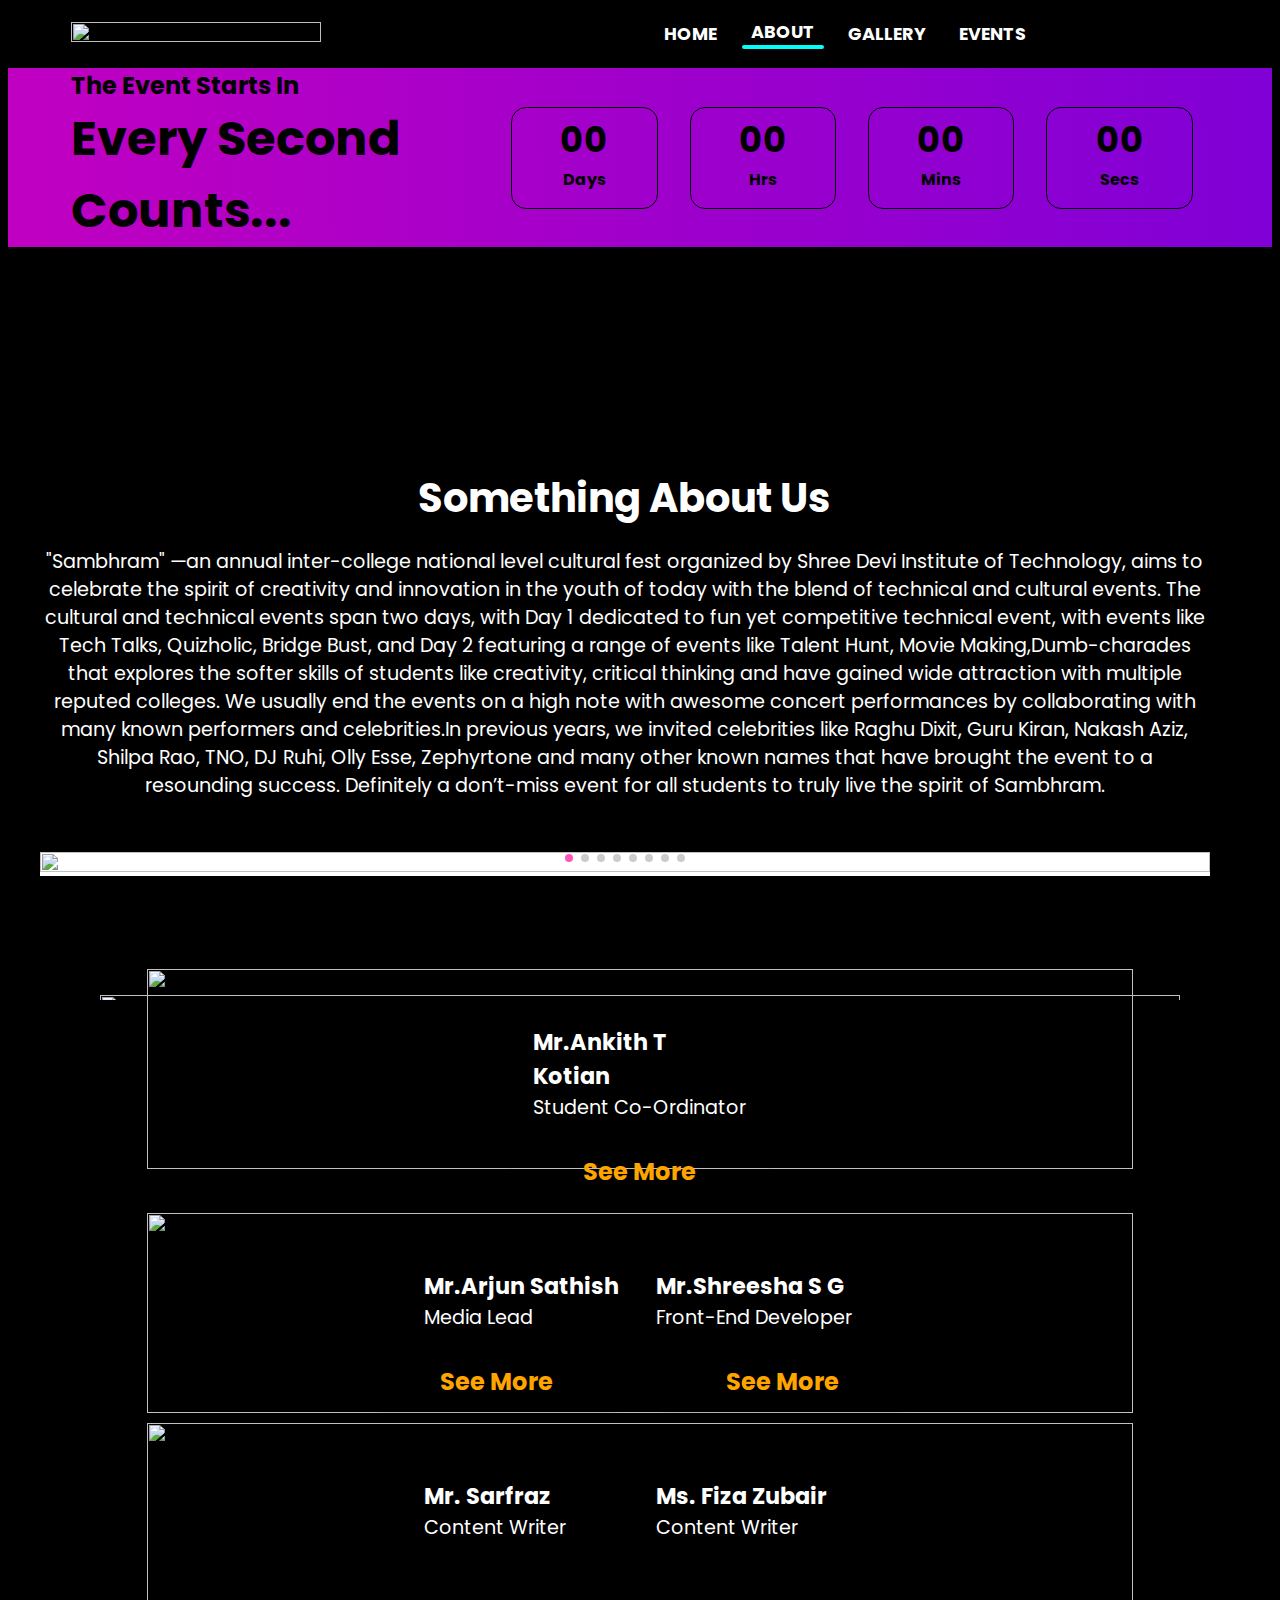
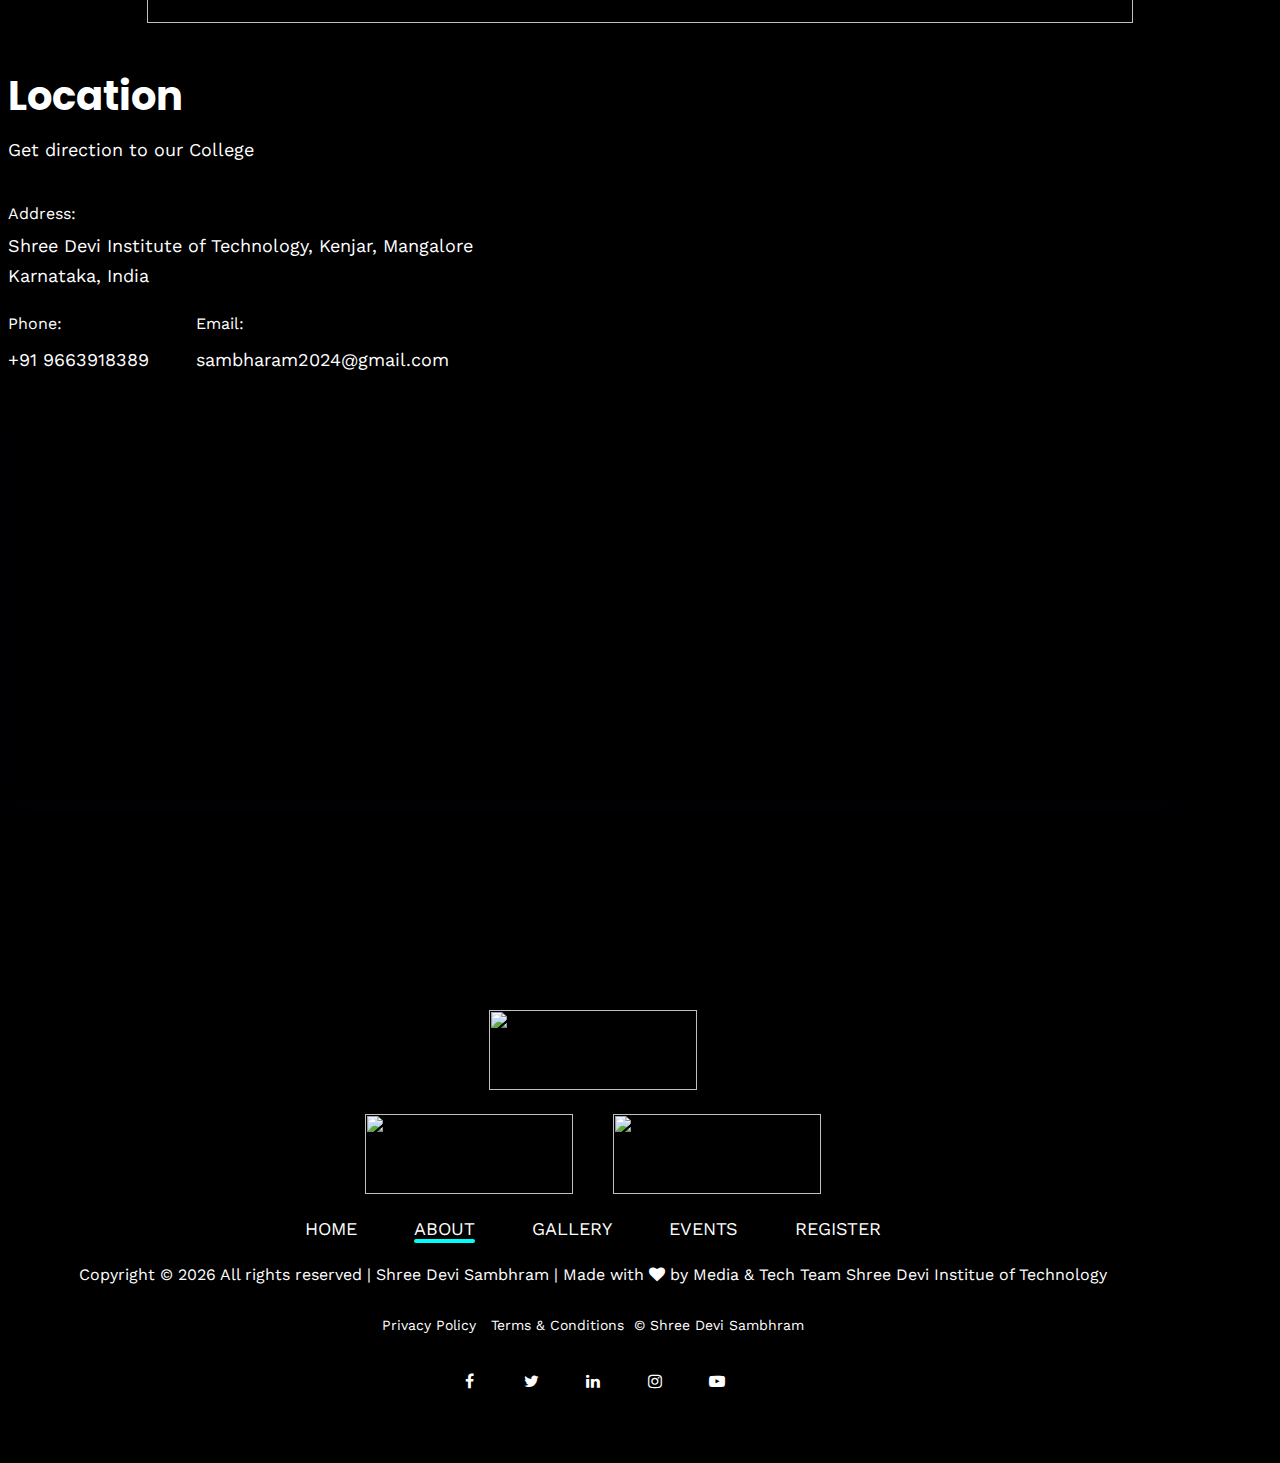
==== about-us.html @ 71082a89 "Add files via upload" ====
<!DOCTYPE html>
<html lang="zxx">

<head>
    <meta charset="UTF-8">
    <meta name="description" content="About Us">
    <meta name="keywords" content="About Us, Sambhram 2022">
    <meta name="viewport" content="width=device-width, initial-scale=1.0">
    <meta http-equiv="X-UA-Compatible" content="ie=edge">
    <title>ShreeDeviSambhram | About us</title>
    <link rel="icon" type="image/x-icon" href="https://ik.imagekit.io/sambhram24/img/new/favicon-32x32.png">

    <!-- Google Font -->


    <link href="https://fonts.googleapis.com/css?family=Work+Sans:400,500,600,700,800,900&display=swap" rel="stylesheet" />
    <link href="https://fonts.googleapis.com/css2?family=Poppins&display=swap" rel="stylesheet" />


    <!-- Css Styles -->
    <link href="https://cdn.jsdelivr.net/npm/bootstrap@5.1.3/dist/css/bootstrap.min.css" rel="stylesheet" integrity="sha384-1BmE4kWBq78iYhFldvKuhfTAU6auU8tT94WrHftjDbrCEXSU1oBoqyl2QvZ6jIW3" crossorigin="anonymous">
    <script src="https://ajax.googleapis.com/ajax/libs/jquery/3.6.0/jquery.min.js"></script>

    <link rel="stylesheet" href="css/font-awesome.min.css" type="text/css">
    <link rel="stylesheet" href="css/elegant-icons.css" type="text/css">
    <link rel="stylesheet" href="css/owl.carousel.min.css" type="text/css">
    <link rel="stylesheet" href="css/magnific-popup.css" type="text/css">
    <link rel="stylesheet" href="css/slicknav.min.css" type="text/css">
    <link rel="stylesheet" href="css/style.css" type="text/css">
    <link rel="stylesheet" href="https://unpkg.com/swiper@8/swiper-bundle.min.css" />
    <link rel="stylesheet" href="css/HCF.css">
    <link rel="stylesheet" href="css/AboutUs.css">
</head>


<style>
    #AboutLink:after {
        content: "";
        height: 4px;
        width: 100%;
        background: rgb(1, 255, 251);;
        border-radius: 5px;
        display: block;
    }
</style>

<body>
    <!-- <div id="preloder">
        <div class="loader"></div>
      </div> -->
    <!-- Header Section Begin **edited-->
    <header>
        <div class="logo">
            <a href="index.html"><img src="https://ik.imagekit.io/sambhram24/img/new/sambhram%20logo%20png%20(1).png" alt="" /></a>
        </div>
        <div class="links">
            <ul>
                <li id="HomeLink"><a href="./index.html">HOME</a></li>
                <li id="AboutLink"><a href="./about-us.html">ABOUT</a></li>
                <li id="GalleryLink"><a href="./gallery.html">GALLERY</a></li>
                <li id="EventLink"><a href="./event.html">EVENTS</a></li>
                <li id="RegisterLink">
                    <a href="http://register.shreedevisambhram.com">
                        <img src="https://ik.imagekit.io/sambhram24/img/new/RegisterBtn%20(1).png" alt="" /></a>
                </li>
            </ul>
        </div>
        <div class="MobileDropDown">
            <a href="http://register.shreedevisambhram.com">
                <img src="https://ik.imagekit.io/sambhram24/img/new/RegisterBtn%20(1).png" alt="" id="RegisterLinkMobile" />
            </a>
            <button>
          <img
            src="https://ik.imagekit.io/sambhram24/img/new/BurgerBtn.png"
            onclick="ToggleDD()"
            alt=""
            id="btnIcon"
          />
        </button>
            <ul id="MobileDD">
                <li id="HomeLink"><a href="./index.html">HOME</a></li>
                <!-- <li id="AboutLink"><a href="./about-us.html">ABOUT</a></li> -->
                <li id="GalleryLink"><a href="./gallery.html">GALLERY</a></li>
                <li id="EventLink"><a href="./event.html">EVENTS</a></li>
            </ul>
        </div>
    </header>
    <!-- Header End -->


    <!-- Counter Section Begin  **edited-->
    <section class="CounterContainer">
        <div class="SubContainer">
            <div class="typo">
                <div class="typo1">The Event Starts In</div>
                <div class="typo2">Every Second Counts...</div>
            </div>
            <div class="CounterTime">
                <div class="cd-timer" id="countdown">
                    <div class="cd-item">
                        <span>40</span>
                        <p>Days</p>
                    </div>
                    <div class="cd-item">
                        <span>18</span>
                        <p>Hours</p>
                    </div>
                    <div class="cd-item">
                        <span>46</span>
                        <p>Minutes</p>
                    </div>
                    <div class="cd-item">
                        <span>32</span>
                        <p>Seconds</p>
                    </div>
                </div>
            </div>
        </div>
    </section>
      <!-- Counter Section End -->
     <div class="offerBanner" id="offerBanner1">
        <img onclick="bannerHide()" src="https://ik.imagekit.io/sambhram24/img/Website-Pop-Up.png?" alt="" />
    </div>
    <div >
        <video class="anime1" autoplay muted loop >
          <source src="https://ik.imagekit.io/sambhram24/videoFiles/Sequence%2001_1%20(online-video-cutter.com).mp4" type="video/mp4">
          </video>
      </div>
    <main>
    <div class="pageTitle"><img src="https://ik.imagekit.io/sambhram24/img/new/aboutusTitle.png" alt="" /></div>
        <div class="line"><img src="https://ik.imagekit.io/sambhram24/img/new/line.png" alt="" /></div>
        <!-- About Section Begin -->
        <section class="about-section spad">
            <div class="container">
                <div class="row">
                    <div class="col-lg-12">
                        <div class="section-title">
                            <h2>Something About Us</h2>
                            <p>"Sambhram" —an annual inter-college national level cultural fest organized by Shree Devi Institute of Technology,  aims to celebrate the spirit of creativity and innovation in the youth of today with the blend of technical and cultural events.

                                The cultural and technical events span two days, with Day 1 dedicated to fun yet competitive technical event, with events like Tech Talks, Quizholic, Bridge Bust, and Day 2 featuring a range of events like Talent Hunt, Movie Making,Dumb-charades  that explores the softer skills of students like creativity, critical thinking and have gained wide attraction with multiple reputed colleges.
                                
                                We usually end the events on a high note with awesome concert performances by collaborating with many known performers and celebrities.In previous years, we invited celebrities like  Raghu Dixit, Guru Kiran, Nakash Aziz, Shilpa Rao, TNO, DJ Ruhi, Olly Esse, Zephyrtone and many other known names that have brought the event to a resounding success. Definitely a don’t-miss event for all students to truly live the spirit of Sambhram.</p>
                        </div>
                    </div>
                </div>

                <div class="aboutusGalleryContainer">
                    <div id="aboutGallery" class="swiper mySwiper">
                        <div class="swiper-wrapper">
                            <div class="swiper-slide">
                                <img src="https://ik.imagekit.io/sambhram23/img/galleryImages/ld2.jpeg" alt="" />
                            </div>
                            <div class="swiper-slide">
                                <img src="https://ik.imagekit.io/sambhram24/img/new/WhatsApp%20Image%202023-11-24%20at%2010.13.35%20AM.jpeg" alt="" />
                            </div>
                            <div class="swiper-slide">
                                <img src="https://ik.imagekit.io/sambhram23/img/galleryImages/ld3.jpeg" alt="" />
                            </div>
                            <div class="swiper-slide">
                                <img src="https://ik.imagekit.io/sambhram23/img/galleryImages/ld4.jpg" alt="" />
                            </div>
                            <div class="swiper-slide">
                                <img style="width:auto;height:auto;" src="https://ik.imagekit.io/sambhram24/about%20us/A1.JPG" alt="" />
                            </div>
                            <div class="swiper-slide">
                                <img src="https://ik.imagekit.io/sambhram24/about%20us/SAN_6796.jpg" alt="" />
                            </div>
                            <div class="swiper-slide">
                                <img src="https://ik.imagekit.io/sambhram24/about%20us/SAN_7025.JPG" alt="" />
                            </div>
                            <div class="swiper-slide">
                                <img src="https://ik.imagekit.io/sambhram24/about%20us/ph1.jpg" alt="" />
                            </div>
                        </div>
                        <div class="swiper-pagination"></div>
                    </div>
                </div>

            </div>

            <!-- Swiper JS -->
            <script src="https://unpkg.com/swiper/swiper-bundle.min.js"></script>

            <!-- Initialize Swiper -->
            <script>
                var swiper = new Swiper(".mySwiper", {
                    pagination: {
                        el: ".swiper-pagination",
                    },
                    autoplay: {
                        delay: 2500,
                    },
                    loop: true,
                });
            </script>
            </div>
        </section>
        <!-- About Section End -->

        <!-- Team Member Section Begin -->

        <!-- </section> -->

<!-- 
        <section class="container mot pb-4 p">

            <div class="pageTitle"><img src="img/meetouteamTitle.svg" alt="" /></div>
            <div class="line"><img src="img/line.svg" alt="" /></div>
            <div class="meet-grid-container">
                <div class="meet-grid-item">
                    <img src="img/team-member/member-1.jpg" alt="">
                    <h4><strong>Name</strong></h4>
                    <p>Designation</p>
                </div>

                <div class="meet-grid-item">
                    <img src="img/team-member/member-1.jpg" alt="">
                    <h4><strong>Name</strong></h4>
                    <p>Designation</p>

                </div>

                <div class="meet-grid-item">
                    <img src="img/team-member/member-1.jpg" alt="">
                    <h4><strong>Name</strong></h4>
                    <p>Designation</p>

                </div>
                <div class="meet-grid-item">
                    <img src="img/team-member/member-1.jpg" alt="">
                    <h4><strong>Name</strong></h4>
                    <p>Designation</p>
                </div>

                <div class="meet-grid-item">
                    <img src="img/team-member/member-1.jpg" alt="">
                    <h4><strong>Name</strong></h4>
                    <p>Designation</p>

                </div>

                <div class="meet-grid-item">
                    <img src="img/team-member/member-1.jpg" alt="">
                    <h4><strong>Name</strong></h4>
                    <p>Designation</p>

                </div>
            </div>

        </section>  -->
        <!-- Team Member Section End -->

         
        <div class="meetOurTeamContainer">
            <div class="pageTitle"><img src="https://ik.imagekit.io/sambhram24/img/new/meetouteamTitle.png" alt="" /></div>
            <div class="line"><img src="https://ik.imagekit.io/sambhram24/img/new/line.png" alt="" /></div>
            <div class="contentWriterContainer">
                <div class="sectionTitle"><img src="https://ik.imagekit.io/sambhram24/img/coreteamBackTitle.svg" alt=""></div>
                <div id="horiSepa">
                    <div class="memberItem">
                        <img  src="https://ik.imagekit.io/sambhram24/team-member/ANKITH.png" alt="">
                        <div class="name">Mr.Ankith T Kotian</div>
                        <div class="role">Student Co-Ordinator</div>
                    </div>
                    <!-- <div class="memberItem">
                        <img src="https://ik.imagekit.io/sambhram23/img/team-member/Sandeepraj__2_.PNG" alt="">
                        <div class="name">Mr. Sandeepraj Nayak</div>
                        <div class="role">Student Co-Ordinator</div>
                    </div> -->
                </div>
                <div class="subpage-exp-content member-itemContainer" style="display: none;">
                     <!-- The Content Starts  -->
                     <div class="memberItem">
                        <img src="https://ik.imagekit.io/sambhram24/team-member/MBA1.png"alt="">
                        <div class="name">Mr.Rixon Galbao</div>
                        <div class="role">Student Co-Ordinator <br>[M.B.A]</div>
                    </div>
                    <div class="memberItem">
                        <img src="https://ik.imagekit.io/sambhram24/team-member/MCA.png"alt="">
                        <div class="name">Mr.Nikshith Shetty</div>
                        <div class="role">Student Co-Ordinator<br>[M.C.A]</div>
                    </div>
                    <div class="memberItem">
                        <img src="https://ik.imagekit.io/sambhram24/team-member/Harsha.png" alt="">
                        <div class="name">Mr.Harsha R B</div>
                        <div class="role">Student Co-Ordinator</div>
                    </div>
                    <div class="memberItem">
                        <img src="https://ik.imagekit.io/sambhram24/team-member/karthik%20s.png"alt="">
                        <div class="name">Mr.Karthik Shetty</div>
                        <div class="role">Student Co-Ordinator</div>
                    </div>

                    <div class="memberItem">
                        <img src="https://ik.imagekit.io/sambhram24/team-member/Jeevan.png"alt="">
                        <div class="name">Mr.Jeevan Prakash S.P</div>
                        <div class="role">Student Co-Ordinator</div>
                    </div>
                    <div class="memberItem">
                        <img src="https://ik.imagekit.io/sambhram24/team-member/Mallikarjun.png" alt="">
                        <div class="name">Mr.Mallikarjun</div>
                        <div class="role">Student Co-Ordinator</div>
                    </div>
                    <div class="memberItem">
                        <img src="https://ik.imagekit.io/sambhram24/team-member/Pratham.png" alt="">
                        <div class="name">Mr.Pratham H Anchan</div>
                        <div class="role">Student Co-Ordinator</div>
                    </div>
                    
                    <div class="memberItem">
                        <img src="https://ik.imagekit.io/sambhram24/team-member/danish.png" alt="">
                        <div class="name">Mr.Mohammed Danish</div>
                        <div class="role">Student Co-Ordinator</div>
                    </div>
                    <div class="memberItem">
                        <img src="https://ik.imagekit.io/sambhram24/team-member/Shazil.png" alt="">
                        <div class="name">Mr.Mohammed Shazil</div>
                        <div class="role">Student Co-Ordinator</div>
                    </div>
                    <div class="memberItem">
                        <img src="https://ik.imagekit.io/sambhram24/team-member/MBA2.png"alt="">
                        <div class="name">Ms.Deepthi</div>
                        <div class="role">Student Co-Ordinator</div>
                    </div>
                    <!-- <div class="memberItem">
                        <img src="https://ik.imagekit.io/sambhram23/img/team-member/Sudharshan.PNG" alt="">
                        <div class="name">Mr. Sudarshan J Shetty</div>
                        <div class="role">Student Co-Ordinator</div>
                    </div> -->
                    <!-- <div class="memberItem">
                        <img src="https://ik.imagekit.io/sambhram23/img/team-member/Vijay.PNG" alt="">
                        <div class="name">Mr. Vijaya Kumar Hullikeri</div>
                        <div class="role">Student Co-Ordinator</div>
                    </div> -->
                    <!-- The Content ends -->
                </div>
                <div class="seeMoreBtn">
                    <button class="btn-darkred-block subpage-readmore-btn">See More</button>
                </div>
                <script>
                    jQuery('.subpage-readmore-btn').click(function(e) {
                        e.preventDefault();
                        console.log('click');
                        jQuery('.subpage-exp-content').slideToggle('slow');
                        jQuery(this).text(jQuery(this).text() == 'See Less' ? 'See More' : 'See Less');
                    });
                </script>
            </div> 


            <!-- media & tech team -->

            <div class="contentWriterContainer">
                <div class="sectionTitle"><img src="https://ik.imagekit.io/sambhram24/img/mediaTechBackTitle.svg" alt=""></div>
                <div id="horiSepa">
                
                    <div id="mediadiv" class="memberItem">
                        <img src="https://ik.imagekit.io/sambhram24/team-member/Arjun.png" alt="">
                        <div class="name">Mr.Arjun Sathish</div>
                        <div class="role">Media Lead</div>
                    </div>
                    <div id="techdiv" class="memberItem">
                        <img src="https://ik.imagekit.io/sambhram24/team-member/Shreesha.png" alt="">
                        <div class="name">Mr.Shreesha S G</div>
                        <div class="role">Front-End Developer</div>
                    </div>
                </div>
                <div class="subpage-exp-content5 member-itemContainer" style="display: none;">

                    <div class="memberItem">
                        <img src="https://ik.imagekit.io/sambhram24/team-member/Rohit.png" alt="">
                        <div class="name">Mr.Rohit M V</div>
                        <div class="role">Poster Design</div>
                    </div>
                    <!-- <div class="memberItem">
                        <img src="https://ik.imagekit.io/sambhram23/img/teamImage/Hafeez_Ansari.PNG" alt="">
                        <div class="name">Mr. Hafeez Ansari</div>
                        <div class="role">Photo & Videography</div>
                    </div>
                    <div class="memberItem">
                        <img src="https://ik.imagekit.io/sambhram23/img/teamImage/Zameel_ismail.PNG" alt="">
                        <div class="name">Mr. Zameel Ismail</div>
                        <div class="role">Photo & Videography</div>
                    </div>
                    <div class="memberItem">
                        <img src="https://ik.imagekit.io/sambhram23/img/teamImage/Chiranth.PNG" alt="">
                        <div class="name">Mr. Chiranth</div>
                        <div class="role">Photo & Videography</div>
                    </div> -->
                    <div class="memberItem">
                        <img src="https://ik.imagekit.io/sambhram24/team-member/Krithik.png" alt="">
                        <div class="name">Mr.Krithik Byju</div>
                        <div class="role">Photo & Videography</div>
                    </div>
                    <!-- <div class="memberItem">
                        <img src="https://ik.imagekit.io/sambhram23/img/teamImage/ArjunSatish.PNG" alt="">
                        <div class="name">Mr. Arjun Sathish</div>
                        <div class="role">Poster Design</div>
                    </div>
                    -->
                
                    
                    
                </div>

                <div class="subpage-exp-content2 member-itemContainer" style="display: none;">
                    <!-- The Content Starts  -->
                     <div class="memberItem">
                        <img src="https://ik.imagekit.io/sambhram24/team-member/Ilyas.png" alt="">
                        <div class="name">Mr.Mohammed Ilyas</div>
                        <div class="role">Front-End Developer</div>
                    </div>
                    <div class="memberItem">
                        <img src="https://ik.imagekit.io/sambhram24/team-member/SreeV.png" alt="">
                        <div class="name">Mr.Sreevinayak</div>
                        <div class="role">Front-End Developer</div>
                    </div>

                    <!-- <div class="memberItem">
                        <img src="https://ik.imagekit.io/sambhram23/img/teamImage/afrid.png" alt="">
                        <div class="name">Mr. Ahmed Afrid</div>
                        <div class="role">Front-End Developer</div>
                    </div>
                    <div class="memberItem">
                        <img src="https://ik.imagekit.io/sambhram23/img/teamImage/abhi.png" alt="">
                        <div class="name">Mr. Abhishek c Sreejith</div>
                        <div class="role">Front-End Developer</div>
                    </div> -->
                
                   
                </div>
                
                <style>
                    .d-none{
                        display: none;
                    }
                </style>
                <div class="seeMoreBtn">
                    <button id="see2" class="btn-darkred-block subpage-readmore-btn2 " onclick="func2()">See More</button>
                    <button id="see1" class="btn-darkred-block subpage-readmore-btn5  " onclick="func1()">See More</button>
            </div>
            
                <script>
                  function func1(){
                    var btn = document.getElementById('see1');
                    var text = btn.innerText;
                    console.log(text);
                    if(text=='See More'){
                        hidebtn();
                    }
                    if(text=='See Less'){
                        showbtn();
                    }

                    function hidebtn(){
                        document.getElementById('see2').classList.add('d-none')
                        document.getElementById('mediadiv').classList.add('d-none')
                    }
                    function showbtn(){
                        document.getElementById('see2').classList.remove('d-none')
                        document.getElementById('mediadiv').classList.remove('d-none')
                    }
                }

                function func2(){
                    var btn = document.getElementById('see2');
                    var text = btn.innerText;
                    console.log(text);
                    if(text=='See More'){
                        hidebtn();
                    }
                    if(text=='See Less'){
                        showbtn();
                    }

                    function hidebtn(){
                        document.getElementById('see1').classList.add('d-none')
                        document.getElementById('techdiv').classList.add('d-none')
                    }
                    function showbtn(){
                        document.getElementById('see1').classList.remove('d-none')
                        document.getElementById('techdiv').classList.remove('d-none')
                    }
                }
                   

                    jQuery('.subpage-readmore-btn5').click(function(e) {
                        e.preventDefault();
                        console.log('click');
                        jQuery('.subpage-exp-content2').slideToggle('slow');
                        jQuery(this).text(jQuery(this).text() == 'See Less' ? 'See More' : 'See Less');
                    });
                    jQuery('.subpage-readmore-btn2').click(function(e) {
                        e.preventDefault();
                        console.log('click');
                        jQuery('.subpage-exp-content5').slideToggle('slow');
                        jQuery(this).text(jQuery(this).text() == 'See Less' ? 'See More' : 'See Less');
                    });
                   
                </script>
            </div>
        

<!-- 
            <div class="mediaTechContainer">
                <div class="sectionTitle"><img src="img/mediaTechBackTitle.svg" alt=""></div>
                <div class="memberItem">
                    <img src="img/teamImage/vishal.png" alt="">
                    <div class="name">Mr. Vishal</div>
                    <div class="role">Student Co-Ordinator/Photography</div>
                </div>
                <div class="subpage-exp-content2 member-itemContainer" style="display: none;">
                    The Content Starts -->
                    <!-- <div class="memberItem">
                        <img src="img/teamImage/afzal.png" alt="">
                        <div class="name">Mr. Mohammed Abzal</div>
                        <div class="role">Front-End Developer</div>
                    </div>
                    <div class="memberItem">
                        <img src="img/teamImage/fasal.png" alt="">
                        <div class="name">Mr. Fasal Rahman</div>
                        <div class="role">Back-End Developer</div>
                    </div>

                    <div class="memberItem">
                        <img src="img/teamImage/afrid.png" alt="">
                        <div class="name">Mr. Ahmed Afrid</div>
                        <div class="role">Front-End Developer</div>
                    </div>
                    <div class="memberItem">
                        <img src="img/teamImage/niroop.png" alt="">
                        <div class="name">Mr. Niroop</div>
                        <div class="role">Graphical/Poster Editor</div>
                    </div>
                    <div class="memberItem">
                        <img src="img/teamImage/arshad.png" alt="">
                        <div class="name">Mr. Muhammed Arshad</div>
                        <div class="role">Front-End Developer</div>
                    </div>
                    <div class="memberItem">
                        <img src="img/teamImage/hafeez.png" alt="">
                        <div class="name">Mr. Hafeez</div>
                        <div class="role">Videography</div>
                    </div>
                    <div class="memberItem">
                        <img src="img/teamImage/shreenidhi.png" alt="">
                        <div class="name">Mr. ShreeNidhi</div>
                        <div class="role">Videography</div>
                    </div>
                    <div class="memberItem">
                        <img src="img/teamImage/faraz.png" alt="">
                        <div class="name">Mr. Mohammed Faraz</div>
                        <div class="role">Videography</div>
                    </div>
                    <div class="memberItem">
                        <img src="img/teamImage/rizwan.png" alt="">
                        <div class="name">Mr. Rizwan</div>
                        <div class="role">Media</div>
                    </div> -->
                    <!-- The Content ends -->
                <!-- </div>
                <div class="seeMoreBtn">
                    <button class="btn-darkred-block subpage-readmore-btn2">See More</button>
                </div>
                <script>
                    jQuery('.subpage-readmore-btn2').click(function(e) {
                        e.preventDefault();
                        console.log('click');
                        jQuery('.subpage-exp-content2').slideToggle('slow');
                        jQuery(this).text(jQuery(this).text() == 'See Less' ? 'See More' : 'See Less');
                    });
                </script>
            </div> --> 


            <div class="contentWriterContainer">
                <div class="sectionTitle"><img src="https://ik.imagekit.io/sambhram24/img/contentWriterBackTitle.svg" alt=""></div>
                <div id="horiSepa">
                    <div class="memberItem">
                        <img  src="https://ik.imagekit.io/sambhram24/team-member/Sarfaraz.png" alt="">
                        <div class="name">Mr. Sarfraz</div>
                        <div class="role">Content Writer</div>
                    </div>
                    <div class="memberItem">
                        <img  src="https://ik.imagekit.io/sambhram24/team-member/Fiza.png" alt="">
                        <div class="name">Ms. Fiza Zubair</div>
                        <div class="role">Content Writer</div>
                    </div>
                    <!-- <div class="memberItem">
                        <img style="width: 200px; height: 261px;" src="img/teamImage/Joel Babu.PNG" alt="">
                        <div class="name">Ms. Nidha</div>
                        <div class="role">Content Writer</div>
                    </div> -->
                </div>

                <!-- <div class="subpage-exp-content3 member-itemContainer" style="display: none;">

                    <div class="memberItem">
                        <img  src="https://ik.imagekit.io/sambhram23/img/teamImage/Ayesha_akhila.PNG" alt="">
                        <div class="name">Ms. Fizza Zubair</div>
                        <div class="role">Content Writer</div>
                    </div> -->
                    <!-- <div class="memberItem">
                        <img src="https://ik.imagekit.io/sambhram23/img/teamImage/Shivani.PNG" alt="">
                        <div class="name">Ms. Shivani</div>
                        <div class="role">Content Writer</div>
                    </div> -->

                    
                    
                  
                  
                <!-- </div>
                <div class="seeMoreBtn">
                    <button class="btn-darkred-block subpage-readmore-btn3">See More</button>
                </div>
                <script>
                    jQuery('.subpage-readmore-btn3').click(function(e) {
                        e.preventDefault();
                        console.log('click');
                        jQuery('.subpage-exp-content3').slideToggle('slow');
                        jQuery(this).text(jQuery(this).text() == 'See Less' ? 'See More' : 'See Less');
                    });
                </script>
            </div> -->
        </div>



    </main>






    <!-- Contact Section Begin -->
    <section class="contact-section spad">
        <div class="container">
            <div class="row">
                <div class="col-lg-6">
                    <div class="section-title">
                        <h2>Location</h2>
                        <p>Get direction to our College </p>
                    </div>
                    <div class="cs-text">
                        <div class="ct-address">
                            <span>Address:</span>
                            <p>
                                Shree Devi Institute of Technology, Kenjar, Mangalore
                                <br />Karnataka, India
                            </p>
                        </div>
                        <ul>
                            <li><span>Phone:</span> +91 9663918389</li>
                            <li><span>Email:</span> sambharam2024@gmail.com</li>
                        </ul>
                        <!-- <div class="ct-links">
                            <span>Website:</span>
                            <p>https://shreedevisambhram.com</p>
                        </div> -->
                    </div>
                </div>
                <div class="col-lg-6">
                    <div class="cs-map">
                        <iframe src="https://www.google.com/maps/embed?pb=!1m18!1m12!1m3!1d110857.26785015318!2d74.816574871602!3d12.937711928542042!2m3!1f0!2f0!3f0!3m2!1i1024!2i768!4f13.1!3m3!1m2!1s0x3ba350d45819abf1%3A0xec9cf13e2e0ad60c!2sShree%20Devi%20Institute%20Of%20Technology!5e0!3m2!1sen!2sin!4v1652722970012!5m2!1sen!2sin"
                            width="600" height="450" style="border: 0" allowfullscreen="" loading="lazy" referrerpolicy="no-referrer-when-downgrade"></iframe>
                    </div>
                </div>
            </div>
        </div>
    </section>
    <!-- Contact Section End -->

    <!-- Footer Section Begin -->
    <footer class="footer-section">
        <div class="container">
            <!-- <div class="partner-logo owl-carousel">
                <a href="#" class="pl-table">
                    <div class="pl-tablecell">
                        <img src="img/partner-logo/logo-1.png" alt="" />
                    </div>
                </a>

                <a href="#" class="pl-table">
                    <div class="pl-tablecell">
                        <img src="img/WRTLOGOWT.svg" alt="" />
                    </div>
                </a>
            </div> -->
            <div class="row">
                <div class="col-lg-12">
                    <div class="footer-text">
                        <div class="ft-logo">
                            <a href="./index.html" class="footer-logo"><img style="width:208px; height:80px; " src="https://ik.imagekit.io/sambhram24/img/new/sambhram%20logo%20png%20(1).png" alt="" /></a>
                        </div>
                        <div class="ft-logo" style="display: flex; justify-content: center;">
                            
                            <a href="./index.html" class="footer-logo"><img style="width:208px; height:80px; margin-right: 20px;" src="https://ik.imagekit.io/sambhram24/img/new/medha01.png" alt="" /></a>
                            <a href="./index.html" class="footer-logo"><img style="width:208px; height:80px; margin-left: 20px;" src="https://ik.imagekit.io/sambhram24/img/new/echelon.png" alt="" /></a>
                        </div>
                        <ul>
                            <li id="HomeLink"><a href="./index.html">HOME</a></li>
                            <li id="AboutLink"><a href="./about-us.html">ABOUT</a></li>
                            <li id="GalleryLink"><a href="./gallery.html">GALLERY</a></li>
                            <li id="EventLink"><a href="./event.html">EVENTS</a></li>
                            <li><a href="http://register.shreedevisambhram.com">REGISTER</a></li>
                        </ul>
                        <div class="copyright-text">
                            <p>
                                <!-- Link back to Colorlib can't be removed. Template is licensed under CC BY 3.0. -->
                                Copyright &copy;
                                <script>
                                    document.write(new Date().getFullYear());
                                </script>
                                All rights reserved | Shree Devi Sambhram | Made with
                                <i class="fa fa-heart" aria-hidden="true"></i> by
                                <!-- <a href="https://whiterocktechnologies.com" target="_blank"><img src="img/WRTLOGOWT.svg" alt="" /></a> -->
                                <a href="./about-us.html" target="_blank"> Media & Tech Team Shree Devi Institue of Technology</a>
                                <!-- Link back to Colorlib can't be removed. Template is licensed under CC BY 3.0. -->
                            </p>
                        </div>
                        <div class="copyright-text">
                            <a href="/privecyPolicy.html">Privacy Policy</a> &nbsp;
                            <a href="/termsConditions.html">Terms & Conditions</a>&nbsp; &copy; Shree Devi Sambhram
                        </div>
                        <div class="ft-social">
                            <a href="#"><i class="fa fa-facebook"></i></a>
                            <a href="#"><i class="fa fa-twitter"></i></a>
                            <a href="#"><i class="fa fa-linkedin"></i></a>
                            <a href="#"><i class="fa fa-instagram"></i></a>
                            <a href="#"><i class="fa fa-youtube-play"></i></a>
                        </div>
                    </div>
                </div>
            </div>
        </div>
    </footer>
    <!-- Footer Section End -->

    <script>
        function ToggleDD() {
            // document.getElementById("MobileDD").style.display = "flex";
            var icon = document.getElementById("btnIcon");

            var click = document.getElementById("MobileDD");
            if (click.style.display === "") {
                click.style.display = "flex";
                icon.src = "https://ik.imagekit.io/sambhram24/img/new/CloseBtn.png";
            } else {
                click.style.display = "";

                icon.src = "https://ik.imagekit.io/sambhram24/img/new/BurgerBtn.png";
            }
        }

        function bannerHide() {
            var banner = document.getElementById("offerBanner1");
            banner.style.display = "none";
        }

        function RmOTPModal() {
            document.getElementById("OTPModal").style.display = "none";
            console.log("modal btn working");
        }
    </script>



    <script src="https://ajax.googleapis.com/ajax/libs/jquery/3.6.0/jquery.min.js"></script>


    <!-- Js Plugins -->
    <script src="js/jquery-3.3.1.min.js"></script>
    <script src="js/bootstrap.min.js"></script>
    <script src="js/jquery.magnific-popup.min.js"></script>
    <script src="js/jquery.countdown.min.js"></script>
    <script src="js/jquery.slicknav.js"></script>
    <script src="js/owl.carousel.min.js"></script>
    <script src="js/main.js"></script>
    <script src="https://unpkg.com/swiper@8/swiper-bundle.min.js"></script>
    <script src="https://cdn.jsdelivr.net/npm/bootstrap@5.1.3/dist/js/bootstrap.bundle.min.js" integrity="sha384-ka7Sk0Gln4gmtz2MlQnikT1wXgYsOg+OMhuP+IlRH9sENBO0LRn5q+8nbTov4+1p" crossorigin="anonymous"></script>
</body>

</html>
---- css/elegant-icons.css ----
@font-face {
	font-family: 'ElegantIcons';
	src:url('../fonts/ElegantIcons.eot');
	src:url('../fonts/ElegantIcons.eot?#iefix') format('embedded-opentype'),
		url('../fonts/ElegantIcons.woff') format('woff'),
		url('../fonts/ElegantIcons.ttf') format('truetype'),
		url('../fonts/ElegantIcons.svg#ElegantIcons') format('svg');
	font-weight: normal;
	font-style: normal;
}

/* Use the following CSS code if you want to use data attributes for inserting your icons */
[data-icon]:before {
	font-family: 'ElegantIcons';
	content: attr(data-icon);
	speak: none;
	font-weight: normal;
	font-variant: normal;
	text-transform: none;
	line-height: 1;
	-webkit-font-smoothing: antialiased;
	-moz-osx-font-smoothing: grayscale;
}

/* Use the following CSS code if you want to have a class per icon */
/*
Instead of a list of all class selectors,
you can use the generic selector below, but it's slower:
[class*="your-class-prefix"] {
*/
.arrow_up, .arrow_down, .arrow_left, .arrow_right, .arrow_left-up, .arrow_right-up, .arrow_right-down, .arrow_left-down, .arrow-up-down, .arrow_up-down_alt, .arrow_left-right_alt, .arrow_left-right, .arrow_expand_alt2, .arrow_expand_alt, .arrow_condense, .arrow_expand, .arrow_move, .arrow_carrot-up, .arrow_carrot-down, .arrow_carrot-left, .arrow_carrot-right, .arrow_carrot-2up, .arrow_carrot-2down, .arrow_carrot-2left, .arrow_carrot-2right, .arrow_carrot-up_alt2, .arrow_carrot-down_alt2, .arrow_carrot-left_alt2, .arrow_carrot-right_alt2, .arrow_carrot-2up_alt2, .arrow_carrot-2down_alt2, .arrow_carrot-2left_alt2, .arrow_carrot-2right_alt2, .arrow_triangle-up, .arrow_triangle-down, .arrow_triangle-left, .arrow_triangle-right, .arrow_triangle-up_alt2, .arrow_triangle-down_alt2, .arrow_triangle-left_alt2, .arrow_triangle-right_alt2, .arrow_back, .icon_minus-06, .icon_plus, .icon_close, .icon_check, .icon_minus_alt2, .icon_plus_alt2, .icon_close_alt2, .icon_check_alt2, .icon_zoom-out_alt, .icon_zoom-in_alt, .icon_search, .icon_box-empty, .icon_box-selected, .icon_minus-box, .icon_plus-box, .icon_box-checked, .icon_circle-empty, .icon_circle-slelected, .icon_stop_alt2, .icon_stop, .icon_pause_alt2, .icon_pause, .icon_menu, .icon_menu-square_alt2, .icon_menu-circle_alt2, .icon_ul, .icon_ol, .icon_adjust-horiz, .icon_adjust-vert, .icon_document_alt, .icon_documents_alt, .icon_pencil, .icon_pencil-edit_alt, .icon_pencil-edit, .icon_folder-alt, .icon_folder-open_alt, .icon_folder-add_alt, .icon_info_alt, .icon_error-oct_alt, .icon_error-circle_alt, .icon_error-triangle_alt, .icon_question_alt2, .icon_question, .icon_comment_alt, .icon_chat_alt, .icon_vol-mute_alt, .icon_volume-low_alt, .icon_volume-high_alt, .icon_quotations, .icon_quotations_alt2, .icon_clock_alt, .icon_lock_alt, .icon_lock-open_alt, .icon_key_alt, .icon_cloud_alt, .icon_cloud-upload_alt, .icon_cloud-download_alt, .icon_image, .icon_images, .icon_lightbulb_alt, .icon_gift_alt, .icon_house_alt, .icon_genius, .icon_mobile, .icon_tablet, .icon_laptop, .icon_desktop, .icon_camera_alt, .icon_mail_alt, .icon_cone_alt, .icon_ribbon_alt, .icon_bag_alt, .icon_creditcard, .icon_cart_alt, .icon_paperclip, .icon_tag_alt, .icon_tags_alt, .icon_trash_alt, .icon_cursor_alt, .icon_mic_alt, .icon_compass_alt, .icon_pin_alt, .icon_pushpin_alt, .icon_map_alt, .icon_drawer_alt, .icon_toolbox_alt, .icon_book_alt, .icon_calendar, .icon_film, .icon_table, .icon_contacts_alt, .icon_headphones, .icon_lifesaver, .icon_piechart, .icon_refresh, .icon_link_alt, .icon_link, .icon_loading, .icon_blocked, .icon_archive_alt, .icon_heart_alt, .icon_star_alt, .icon_star-half_alt, .icon_star, .icon_star-half, .icon_tools, .icon_tool, .icon_cog, .icon_cogs, .arrow_up_alt, .arrow_down_alt, .arrow_left_alt, .arrow_right_alt, .arrow_left-up_alt, .arrow_right-up_alt, .arrow_right-down_alt, .arrow_left-down_alt, .arrow_condense_alt, .arrow_expand_alt3, .arrow_carrot_up_alt, .arrow_carrot-down_alt, .arrow_carrot-left_alt, .arrow_carrot-right_alt, .arrow_carrot-2up_alt, .arrow_carrot-2dwnn_alt, .arrow_carrot-2left_alt, .arrow_carrot-2right_alt, .arrow_triangle-up_alt, .arrow_triangle-down_alt, .arrow_triangle-left_alt, .arrow_triangle-right_alt, .icon_minus_alt, .icon_plus_alt, .icon_close_alt, .icon_check_alt, .icon_zoom-out, .icon_zoom-in, .icon_stop_alt, .icon_menu-square_alt, .icon_menu-circle_alt, .icon_document, .icon_documents, .icon_pencil_alt, .icon_folder, .icon_folder-open, .icon_folder-add, .icon_folder_upload, .icon_folder_download, .icon_info, .icon_error-circle, .icon_error-oct, .icon_error-triangle, .icon_question_alt, .icon_comment, .icon_chat, .icon_vol-mute, .icon_volume-low, .icon_volume-high, .icon_quotations_alt, .icon_clock, .icon_lock, .icon_lock-open, .icon_key, .icon_cloud, .icon_cloud-upload, .icon_cloud-download, .icon_lightbulb, .icon_gift, .icon_house, .icon_camera, .icon_mail, .icon_cone, .icon_ribbon, .icon_bag, .icon_cart, .icon_tag, .icon_tags, .icon_trash, .icon_cursor, .icon_mic, .icon_compass, .icon_pin, .icon_pushpin, .icon_map, .icon_drawer, .icon_toolbox, .icon_book, .icon_contacts, .icon_archive, .icon_heart, .icon_profile, .icon_group, .icon_grid-2x2, .icon_grid-3x3, .icon_music, .icon_pause_alt, .icon_phone, .icon_upload, .icon_download, .social_facebook, .social_twitter, .social_pinterest, .social_googleplus, .social_tumblr, .social_tumbleupon, .social_wordpress, .social_instagram, .social_dribbble, .social_vimeo, .social_linkedin, .social_rss, .social_deviantart, .social_share, .social_myspace, .social_skype, .social_youtube, .social_picassa, .social_googledrive, .social_flickr, .social_blogger, .social_spotify, .social_delicious, .social_facebook_circle, .social_twitter_circle, .social_pinterest_circle, .social_googleplus_circle, .social_tumblr_circle, .social_stumbleupon_circle, .social_wordpress_circle, .social_instagram_circle, .social_dribbble_circle, .social_vimeo_circle, .social_linkedin_circle, .social_rss_circle, .social_deviantart_circle, .social_share_circle, .social_myspace_circle, .social_skype_circle, .social_youtube_circle, .social_picassa_circle, .social_googledrive_alt2, .social_flickr_circle, .social_blogger_circle, .social_spotify_circle, .social_delicious_circle, .social_facebook_square, .social_twitter_square, .social_pinterest_square, .social_googleplus_square, .social_tumblr_square, .social_stumbleupon_square, .social_wordpress_square, .social_instagram_square, .social_dribbble_square, .social_vimeo_square, .social_linkedin_square, .social_rss_square, .social_deviantart_square, .social_share_square, .social_myspace_square, .social_skype_square, .social_youtube_square, .social_picassa_square, .social_googledrive_square, .social_flickr_square, .social_blogger_square, .social_spotify_square, .social_delicious_square, .icon_printer, .icon_calulator, .icon_building, .icon_floppy, .icon_drive, .icon_search-2, .icon_id, .icon_id-2, .icon_puzzle, .icon_like, .icon_dislike, .icon_mug, .icon_currency, .icon_wallet, .icon_pens, .icon_easel, .icon_flowchart, .icon_datareport, .icon_briefcase, .icon_shield, .icon_percent, .icon_globe, .icon_globe-2, .icon_target, .icon_hourglass, .icon_balance, .icon_rook, .icon_printer-alt, .icon_calculator_alt, .icon_building_alt, .icon_floppy_alt, .icon_drive_alt, .icon_search_alt, .icon_id_alt, .icon_id-2_alt, .icon_puzzle_alt, .icon_like_alt, .icon_dislike_alt, .icon_mug_alt, .icon_currency_alt, .icon_wallet_alt, .icon_pens_alt, .icon_easel_alt, .icon_flowchart_alt, .icon_datareport_alt, .icon_briefcase_alt, .icon_shield_alt, .icon_percent_alt, .icon_globe_alt, .icon_clipboard {
	font-family: 'ElegantIcons';
	speak: none;
	font-style: normal;
	font-weight: normal;
	font-variant: normal;
	text-transform: none;
	line-height: 1;
	-webkit-font-smoothing: antialiased;
}
.arrow_up:before {
	content: "\21";
}
.arrow_down:before {
	content: "\22";
}
.arrow_left:before {
	content: "\23";
}
.arrow_right:before {
	content: "\24";
}
.arrow_left-up:before {
	content: "\25";
}
.arrow_right-up:before {
	content: "\26";
}
.arrow_right-down:before {
	content: "\27";
}
.arrow_left-down:before {
	content: "\28";
}
.arrow-up-down:before {
	content: "\29";
}
.arrow_up-down_alt:before {
	content: "\2a";
}
.arrow_left-right_alt:before {
	content: "\2b";
}
.arrow_left-right:before {
	content: "\2c";
}
.arrow_expand_alt2:before {
	content: "\2d";
}
.arrow_expand_alt:before {
	content: "\2e";
}
.arrow_condense:before {
	content: "\2f";
}
.arrow_expand:before {
	content: "\30";
}
.arrow_move:before {
	content: "\31";
}
.arrow_carrot-up:before {
	content: "\32";
}
.arrow_carrot-down:before {
	content: "\33";
}
.arrow_carrot-left:before {
	content: "\34";
}
.arrow_carrot-right:before {
	content: "\35";
}
.arrow_carrot-2up:before {
	content: "\36";
}
.arrow_carrot-2down:before {
	content: "\37";
}
.arrow_carrot-2left:before {
	content: "\38";
}
.arrow_carrot-2right:before {
	content: "\39";
}
.arrow_carrot-up_alt2:before {
	content: "\3a";
}
.arrow_carrot-down_alt2:before {
	content: "\3b";
}
.arrow_carrot-left_alt2:before {
	content: "\3c";
}
.arrow_carrot-right_alt2:before {
	content: "\3d";
}
.arrow_carrot-2up_alt2:before {
	content: "\3e";
}
.arrow_carrot-2down_alt2:before {
	content: "\3f";
}
.arrow_carrot-2left_alt2:before {
	content: "\40";
}
.arrow_carrot-2right_alt2:before {
	content: "\41";
}
.arrow_triangle-up:before {
	content: "\42";
}
.arrow_triangle-down:before {
	content: "\43";
}
.arrow_triangle-left:before {
	content: "\44";
}
.arrow_triangle-right:before {
	content: "\45";
}
.arrow_triangle-up_alt2:before {
	content: "\46";
}
.arrow_triangle-down_alt2:before {
	content: "\47";
}
.arrow_triangle-left_alt2:before {
	content: "\48";
}
.arrow_triangle-right_alt2:before {
	content: "\49";
}
.arrow_back:before {
	content: "\4a";
}
.icon_minus-06:before {
	content: "\4b";
}
.icon_plus:before {
	content: "\4c";
}
.icon_close:before {
	content: "\4d";
}
.icon_check:before {
	content: "\4e";
}
.icon_minus_alt2:before {
	content: "\4f";
}
.icon_plus_alt2:before {
	content: "\50";
}
.icon_close_alt2:before {
	content: "\51";
}
.icon_check_alt2:before {
	content: "\52";
}
.icon_zoom-out_alt:before {
	content: "\53";
}
.icon_zoom-in_alt:before {
	content: "\54";
}
.icon_search:before {
	content: "\55";
}
.icon_box-empty:before {
	content: "\56";
}
.icon_box-selected:before {
	content: "\57";
}
.icon_minus-box:before {
	content: "\58";
}
.icon_plus-box:before {
	content: "\59";
}
.icon_box-checked:before {
	content: "\5a";
}
.icon_circle-empty:before {
	content: "\5b";
}
.icon_circle-slelected:before {
	content: "\5c";
}
.icon_stop_alt2:before {
	content: "\5d";
}
.icon_stop:before {
	content: "\5e";
}
.icon_pause_alt2:before {
	content: "\5f";
}
.icon_pause:before {
	content: "\60";
}
.icon_menu:before {
	content: "\61";
}
.icon_menu-square_alt2:before {
	content: "\62";
}
.icon_menu-circle_alt2:before {
	content: "\63";
}
.icon_ul:before {
	content: "\64";
}
.icon_ol:before {
	content: "\65";
}
.icon_adjust-horiz:before {
	content: "\66";
}
.icon_adjust-vert:before {
	content: "\67";
}
.icon_document_alt:before {
	content: "\68";
}
.icon_documents_alt:before {
	content: "\69";
}
.icon_pencil:before {
	content: "\6a";
}
.icon_pencil-edit_alt:before {
	content: "\6b";
}
.icon_pencil-edit:before {
	content: "\6c";
}
.icon_folder-alt:before {
	content: "\6d";
}
.icon_folder-open_alt:before {
	content: "\6e";
}
.icon_folder-add_alt:before {
	content: "\6f";
}
.icon_info_alt:before {
	content: "\70";
}
.icon_error-oct_alt:before {
	content: "\71";
}
.icon_error-circle_alt:before {
	content: "\72";
}
.icon_error-triangle_alt:before {
	content: "\73";
}
.icon_question_alt2:before {
	content: "\74";
}
.icon_question:before {
	content: "\75";
}
.icon_comment_alt:before {
	content: "\76";
}
.icon_chat_alt:before {
	content: "\77";
}
.icon_vol-mute_alt:before {
	content: "\78";
}
.icon_volume-low_alt:before {
	content: "\79";
}
.icon_volume-high_alt:before {
	content: "\7a";
}
.icon_quotations:before {
	content: "\7b";
}
.icon_quotations_alt2:before {
	content: "\7c";
}
.icon_clock_alt:before {
	content: "\7d";
}
.icon_lock_alt:before {
	content: "\7e";
}
.icon_lock-open_alt:before {
	content: "\e000";
}
.icon_key_alt:before {
	content: "\e001";
}
.icon_cloud_alt:before {
	content: "\e002";
}
.icon_cloud-upload_alt:before {
	content: "\e003";
}
.icon_cloud-download_alt:before {
	content: "\e004";
}
.icon_image:before {
	content: "\e005";
}
.icon_images:before {
	content: "\e006";
}
.icon_lightbulb_alt:before {
	content: "\e007";
}
.icon_gift_alt:before {
	content: "\e008";
}
.icon_house_alt:before {
	content: "\e009";
}
.icon_genius:before {
	content: "\e00a";
}
.icon_mobile:before {
	content: "\e00b";
}
.icon_tablet:before {
	content: "\e00c";
}
.icon_laptop:before {
	content: "\e00d";
}
.icon_desktop:before {
	content: "\e00e";
}
.icon_camera_alt:before {
	content: "\e00f";
}
.icon_mail_alt:before {
	content: "\e010";
}
.icon_cone_alt:before {
	content: "\e011";
}
.icon_ribbon_alt:before {
	content: "\e012";
}
.icon_bag_alt:before {
	content: "\e013";
}
.icon_creditcard:before {
	content: "\e014";
}
.icon_cart_alt:before {
	content: "\e015";
}
.icon_paperclip:before {
	content: "\e016";
}
.icon_tag_alt:before {
	content: "\e017";
}
.icon_tags_alt:before {
	content: "\e018";
}
.icon_trash_alt:before {
	content: "\e019";
}
.icon_cursor_alt:before {
	content: "\e01a";
}
.icon_mic_alt:before {
	content: "\e01b";
}
.icon_compass_alt:before {
	content: "\e01c";
}
.icon_pin_alt:before {
	content: "\e01d";
}
.icon_pushpin_alt:before {
	content: "\e01e";
}
.icon_map_alt:before {
	content: "\e01f";
}
.icon_drawer_alt:before {
	content: "\e020";
}
.icon_toolbox_alt:before {
	content: "\e021";
}
.icon_book_alt:before {
	content: "\e022";
}
.icon_calendar:before {
	content: "\e023";
}
.icon_film:before {
	content: "\e024";
}
.icon_table:before {
	content: "\e025";
}
.icon_contacts_alt:before {
	content: "\e026";
}
.icon_headphones:before {
	content: "\e027";
}
.icon_lifesaver:before {
	content: "\e028";
}
.icon_piechart:before {
	content: "\e029";
}
.icon_refresh:before {
	content: "\e02a";
}
.icon_link_alt:before {
	content: "\e02b";
}
.icon_link:before {
	content: "\e02c";
}
.icon_loading:before {
	content: "\e02d";
}
.icon_blocked:before {
	content: "\e02e";
}
.icon_archive_alt:before {
	content: "\e02f";
}
.icon_heart_alt:before {
	content: "\e030";
}
.icon_star_alt:before {
	content: "\e031";
}
.icon_star-half_alt:before {
	content: "\e032";
}
.icon_star:before {
	content: "\e033";
}
.icon_star-half:before {
	content: "\e034";
}
.icon_tools:before {
	content: "\e035";
}
.icon_tool:before {
	content: "\e036";
}
.icon_cog:before {
	content: "\e037";
}
.icon_cogs:before {
	content: "\e038";
}
.arrow_up_alt:before {
	content: "\e039";
}
.arrow_down_alt:before {
	content: "\e03a";
}
.arrow_left_alt:before {
	content: "\e03b";
}
.arrow_right_alt:before {
	content: "\e03c";
}
.arrow_left-up_alt:before {
	content: "\e03d";
}
.arrow_right-up_alt:before {
	content: "\e03e";
}
.arrow_right-down_alt:before {
	content: "\e03f";
}
.arrow_left-down_alt:before {
	content: "\e040";
}
.arrow_condense_alt:before {
	content: "\e041";
}
.arrow_expand_alt3:before {
	content: "\e042";
}
.arrow_carrot_up_alt:before {
	content: "\e043";
}
.arrow_carrot-down_alt:before {
	content: "\e044";
}
.arrow_carrot-left_alt:before {
	content: "\e045";
}
.arrow_carrot-right_alt:before {
	content: "\e046";
}
.arrow_carrot-2up_alt:before {
	content: "\e047";
}
.arrow_carrot-2dwnn_alt:before {
	content: "\e048";
}
.arrow_carrot-2left_alt:before {
	content: "\e049";
}
.arrow_carrot-2right_alt:before {
	content: "\e04a";
}
.arrow_triangle-up_alt:before {
	content: "\e04b";
}
.arrow_triangle-down_alt:before {
	content: "\e04c";
}
.arrow_triangle-left_alt:before {
	content: "\e04d";
}
.arrow_triangle-right_alt:before {
	content: "\e04e";
}
.icon_minus_alt:before {
	content: "\e04f";
}
.icon_plus_alt:before {
	content: "\e050";
}
.icon_close_alt:before {
	content: "\e051";
}
.icon_check_alt:before {
	content: "\e052";
}
.icon_zoom-out:before {
	content: "\e053";
}
.icon_zoom-in:before {
	content: "\e054";
}
.icon_stop_alt:before {
	content: "\e055";
}
.icon_menu-square_alt:before {
	content: "\e056";
}
.icon_menu-circle_alt:before {
	content: "\e057";
}
.icon_document:before {
	content: "\e058";
}
.icon_documents:before {
	content: "\e059";
}
.icon_pencil_alt:before {
	content: "\e05a";
}
.icon_folder:before {
	content: "\e05b";
}
.icon_folder-open:before {
	content: "\e05c";
}
.icon_folder-add:before {
	content: "\e05d";
}
.icon_folder_upload:before {
	content: "\e05e";
}
.icon_folder_download:before {
	content: "\e05f";
}
.icon_info:before {
	content: "\e060";
}
.icon_error-circle:before {
	content: "\e061";
}
.icon_error-oct:before {
	content: "\e062";
}
.icon_error-triangle:before {
	content: "\e063";
}
.icon_question_alt:before {
	content: "\e064";
}
.icon_comment:before {
	content: "\e065";
}
.icon_chat:before {
	content: "\e066";
}
.icon_vol-mute:before {
	content: "\e067";
}
.icon_volume-low:before {
	content: "\e068";
}
.icon_volume-high:before {
	content: "\e069";
}
.icon_quotations_alt:before {
	content: "\e06a";
}
.icon_clock:before {
	content: "\e06b";
}
.icon_lock:before {
	content: "\e06c";
}
.icon_lock-open:before {
	content: "\e06d";
}
.icon_key:before {
	content: "\e06e";
}
.icon_cloud:before {
	content: "\e06f";
}
.icon_cloud-upload:before {
	content: "\e070";
}
.icon_cloud-download:before {
	content: "\e071";
}
.icon_lightbulb:before {
	content: "\e072";
}
.icon_gift:before {
	content: "\e073";
}
.icon_house:before {
	content: "\e074";
}
.icon_camera:before {
	content: "\e075";
}
.icon_mail:before {
	content: "\e076";
}
.icon_cone:before {
	content: "\e077";
}
.icon_ribbon:before {
	content: "\e078";
}
.icon_bag:before {
	content: "\e079";
}
.icon_cart:before {
	content: "\e07a";
}
.icon_tag:before {
	content: "\e07b";
}
.icon_tags:before {
	content: "\e07c";
}
.icon_trash:before {
	content: "\e07d";
}
.icon_cursor:before {
	content: "\e07e";
}
.icon_mic:before {
	content: "\e07f";
}
.icon_compass:before {
	content: "\e080";
}
.icon_pin:before {
	content: "\e081";
}
.icon_pushpin:before {
	content: "\e082";
}
.icon_map:before {
	content: "\e083";
}
.icon_drawer:before {
	content: "\e084";
}
.icon_toolbox:before {
	content: "\e085";
}
.icon_book:before {
	content: "\e086";
}
.icon_contacts:before {
	content: "\e087";
}
.icon_archive:before {
	content: "\e088";
}
.icon_heart:before {
	content: "\e089";
}
.icon_profile:before {
	content: "\e08a";
}
.icon_group:before {
	content: "\e08b";
}
.icon_grid-2x2:before {
	content: "\e08c";
}
.icon_grid-3x3:before {
	content: "\e08d";
}
.icon_music:before {
	content: "\e08e";
}
.icon_pause_alt:before {
	content: "\e08f";
}
.icon_phone:before {
	content: "\e090";
}
.icon_upload:before {
	content: "\e091";
}
.icon_download:before {
	content: "\e092";
}
.social_facebook:before {
	content: "\e093";
}
.social_twitter:before {
	content: "\e094";
}
.social_pinterest:before {
	content: "\e095";
}
.social_googleplus:before {
	content: "\e096";
}
.social_tumblr:before {
	content: "\e097";
}
.social_tumbleupon:before {
	content: "\e098";
}
.social_wordpress:before {
	content: "\e099";
}
.social_instagram:before {
	content: "\e09a";
}
.social_dribbble:before {
	content: "\e09b";
}
.social_vimeo:before {
	content: "\e09c";
}
.social_linkedin:before {
	content: "\e09d";
}
.social_rss:before {
	content: "\e09e";
}
.social_deviantart:before {
	content: "\e09f";
}
.social_share:before {
	content: "\e0a0";
}
.social_myspace:before {
	content: "\e0a1";
}
.social_skype:before {
	content: "\e0a2";
}
.social_youtube:before {
	content: "\e0a3";
}
.social_picassa:before {
	content: "\e0a4";
}
.social_googledrive:before {
	content: "\e0a5";
}
.social_flickr:before {
	content: "\e0a6";
}
.social_blogger:before {
	content: "\e0a7";
}
.social_spotify:before {
	content: "\e0a8";
}
.social_delicious:before {
	content: "\e0a9";
}
.social_facebook_circle:before {
	content: "\e0aa";
}
.social_twitter_circle:before {
	content: "\e0ab";
}
.social_pinterest_circle:before {
	content: "\e0ac";
}
.social_googleplus_circle:before {
	content: "\e0ad";
}
.social_tumblr_circle:before {
	content: "\e0ae";
}
.social_stumbleupon_circle:before {
	content: "\e0af";
}
.social_wordpress_circle:before {
	content: "\e0b0";
}
.social_instagram_circle:before {
	content: "\e0b1";
}
.social_dribbble_circle:before {
	content: "\e0b2";
}
.social_vimeo_circle:before {
	content: "\e0b3";
}
.social_linkedin_circle:before {
	content: "\e0b4";
}
.social_rss_circle:before {
	content: "\e0b5";
}
.social_deviantart_circle:before {
	content: "\e0b6";
}
.social_share_circle:before {
	content: "\e0b7";
}
.social_myspace_circle:before {
	content: "\e0b8";
}
.social_skype_circle:before {
	content: "\e0b9";
}
.social_youtube_circle:before {
	content: "\e0ba";
}
.social_picassa_circle:before {
	content: "\e0bb";
}
.social_googledrive_alt2:before {
	content: "\e0bc";
}
.social_flickr_circle:before {
	content: "\e0bd";
}
.social_blogger_circle:before {
	content: "\e0be";
}
.social_spotify_circle:before {
	content: "\e0bf";
}
.social_delicious_circle:before {
	content: "\e0c0";
}
.social_facebook_square:before {
	content: "\e0c1";
}
.social_twitter_square:before {
	content: "\e0c2";
}
.social_pinterest_square:before {
	content: "\e0c3";
}
.social_googleplus_square:before {
	content: "\e0c4";
}
.social_tumblr_square:before {
	content: "\e0c5";
}
.social_stumbleupon_square:before {
	content: "\e0c6";
}
.social_wordpress_square:before {
	content: "\e0c7";
}
.social_instagram_square:before {
	content: "\e0c8";
}
.social_dribbble_square:before {
	content: "\e0c9";
}
.social_vimeo_square:before {
	content: "\e0ca";
}
.social_linkedin_square:before {
	content: "\e0cb";
}
.social_rss_square:before {
	content: "\e0cc";
}
.social_deviantart_square:before {
	content: "\e0cd";
}
.social_share_square:before {
	content: "\e0ce";
}
.social_myspace_square:before {
	content: "\e0cf";
}
.social_skype_square:before {
	content: "\e0d0";
}
.social_youtube_square:before {
	content: "\e0d1";
}
.social_picassa_square:before {
	content: "\e0d2";
}
.social_googledrive_square:before {
	content: "\e0d3";
}
.social_flickr_square:before {
	content: "\e0d4";
}
.social_blogger_square:before {
	content: "\e0d5";
}
.social_spotify_square:before {
	content: "\e0d6";
}
.social_delicious_square:before {
	content: "\e0d7";
}
.icon_printer:before {
	content: "\e103";
}
.icon_calulator:before {
	content: "\e0ee";
}
.icon_building:before {
	content: "\e0ef";
}
.icon_floppy:before {
	content: "\e0e8";
}
.icon_drive:before {
	content: "\e0ea";
}
.icon_search-2:before {
	content: "\e101";
}
.icon_id:before {
	content: "\e107";
}
.icon_id-2:before {
	content: "\e108";
}
.icon_puzzle:before {
	content: "\e102";
}
.icon_like:before {
	content: "\e106";
}
.icon_dislike:before {
	content: "\e0eb";
}
.icon_mug:before {
	content: "\e105";
}
.icon_currency:before {
	content: "\e0ed";
}
.icon_wallet:before {
	content: "\e100";
}
.icon_pens:before {
	content: "\e104";
}
.icon_easel:before {
	content: "\e0e9";
}
.icon_flowchart:before {
	content: "\e109";
}
.icon_datareport:before {
	content: "\e0ec";
}
.icon_briefcase:before {
	content: "\e0fe";
}
.icon_shield:before {
	content: "\e0f6";
}
.icon_percent:before {
	content: "\e0fb";
}
.icon_globe:before {
	content: "\e0e2";
}
.icon_globe-2:before {
	content: "\e0e3";
}
.icon_target:before {
	content: "\e0f5";
}
.icon_hourglass:before {
	content: "\e0e1";
}
.icon_balance:before {
	content: "\e0ff";
}
.icon_rook:before {
	content: "\e0f8";
}
.icon_printer-alt:before {
	content: "\e0fa";
}
.icon_calculator_alt:before {
	content: "\e0e7";
}
.icon_building_alt:before {
	content: "\e0fd";
}
.icon_floppy_alt:before {
	content: "\e0e4";
}
.icon_drive_alt:before {
	content: "\e0e5";
}
.icon_search_alt:before {
	content: "\e0f7";
}
.icon_id_alt:before {
	content: "\e0e0";
}
.icon_id-2_alt:before {
	content: "\e0fc";
}
.icon_puzzle_alt:before {
	content: "\e0f9";
}
.icon_like_alt:before {
	content: "\e0dd";
}
.icon_dislike_alt:before {
	content: "\e0f1";
}
.icon_mug_alt:before {
	content: "\e0dc";
}
.icon_currency_alt:before {
	content: "\e0f3";
}
.icon_wallet_alt:before {
	content: "\e0d8";
}
.icon_pens_alt:before {
	content: "\e0db";
}
.icon_easel_alt:before {
	content: "\e0f0";
}
.icon_flowchart_alt:before {
	content: "\e0df";
}
.icon_datareport_alt:before {
	content: "\e0f2";
}
.icon_briefcase_alt:before {
	content: "\e0f4";
}
.icon_shield_alt:before {
	content: "\e0d9";
}
.icon_percent_alt:before {
	content: "\e0da";
}
.icon_globe_alt:before {
	content: "\e0de";
}
.icon_clipboard:before {
	content: "\e0e6";
}


	.glyph {
		float: left;
		text-align: center;
		padding: .75em;
		margin: .4em 1.5em .75em 0;
		width: 6em;
text-shadow: none;
	}
        .glyph_big {
        font-size: 128px;
        color: #59c5dc;
        float: left;
        margin-right: 20px;
        }

        .glyph div { padding-bottom: 10px;}

	.glyph input {
		font-family: consolas, monospace;
		font-size: 12px;
		width: 100%;
		text-align: center;
		border: 0;
		box-shadow: 0 0 0 1px #ccc;
		padding: .2em;
                -moz-border-radius: 5px;
                -webkit-border-radius: 5px;
	}
	.centered {
		margin-left: auto;
		margin-right: auto;
	}
	.glyph .fs1 {
		font-size: 2em;
	}
---- css/style.css ----
html,
body {
    height: 100%;
    font-family: "Work Sans", sans-serif;
    -webkit-font-smoothing: antialiased;
    font-smoothing: antialiased;
    background-color: #000000;
}

h1,h2,h3,h4,h5,h6 {
    margin: 0;
    color: #ffffff;
    font-weight: 400;
    font-family: "Work Sans", sans-serif;
}
.anime1{
    width: 100%;
    height:fit-content;
  }

h1 {
    font-size: 70px;
}

h2 {
    font-size: 36px;
}

h3 {
    font-size: 30px;
}

h4 {
    font-size: 24px;
}

h5 {
    font-size: 18px;
}

h6 {
    font-size: 16px;
}

p {
    font-size: 16px;
    font-family: "Work Sans", sans-serif;
    color: #ffffff;
    font-weight: 400;
    line-height: 28px;
    margin: 0 0 15px 0;
}

img {
    max-width: 100%;
}

input:focus,
select:focus,
button:focus,
textarea:focus {
    outline: none;
}

a:hover,
a:focus {
    text-decoration: none;
    outline: none;
    color: #fff;
}

ul,
ol {
    padding: 0;
    margin: 0;
}




/*---------------------
  Helper CSS
-----------------------*/

.section-title {
    text-align: center;
    margin-bottom: 52px;
}

.section-title h2 {
    font-size: 40px;
    font-weight: 700;
    color: #ffffff;
    margin-bottom: 10px;
}

.section-title p {
    font-size: 18px;
    color: #ffffff;
    margin-bottom: 0;
}

.set-bg {
    background-repeat: no-repeat;
    background-size: cover;
    background-position: top center;
}

.spad {
    padding-top: 100px;
    padding-bottom: 100px;
}

.spad-2 {
    padding-top: 50px;
    padding-bottom: 70px;
}

.text-white h1,
.text-white h2,
.text-white h3,
.text-white h4,
.text-white h5,
.text-white h6,
.text-white p,
.text-white span,
.text-white li,
.text-white a {
    color: #fff;
}

.bg-gradient,
.bd-text .bd-tag-share .s-share a:hover,
.bh-text .play-btn,
.schedule-table-tab .nav-tabs .nav-item .nav-link.active,
.newslatter-inner .ni-form button,
.latest-item .li-tag,
.price-item .price-btn:hover,
.price-item .pi-price,
.price-item .tr-tag,
.schedule-tab .nav-tabs .nav-item .nav-link.active,
.site-btn {
    background-image: -o-linear-gradient(330deg, #c100c1,#0000ff, #16c5ff 100%), -o-linear-gradient(330deg, #c100c1,#0000ff, #16c5ff 100%);
    background-image: linear-gradient(120deg, #c100c1,#0000ff, #16c5ff 100%), linear-gradient(120deg, #c100c1,#0000ff, #16c5ff 100%);
}


/* buttons */

.primary-btn {
    display: inline-block;
    font-size: 16px;
    font-weight: 600;
    padding: 12px 40px;
    color: #ffffff;
    text-align: center;
    border-radius: 50px;
    background-image: -webkit-gradient( linear, left top, right top, from(rgb(0, 241, 249)), to(rgb(146, 249, 72))), -webkit-gradient(linear, left top, right top, from(rgb(0, 241, 249)), to(rgb(146, 249, 72)));
    background-image: -o-linear-gradient(left, rgb(0, 241, 249) 0%, rgb(146, 249, 72) 100%), -o-linear-gradient(left, rgb(0, 241, 249) 0%, rgb(146, 249, 72) 100%);
    background-image: linear-gradient(to right, rgb(0, 241, 249) 0%, rgb(146, 249, 72) 100%), linear-gradient(to right, rgb(0, 241, 249) 0%, rgb(146, 249, 72) 100%);
}

.site-btn {
    font-size: 16px;
    color: #ffffff;
    font-weight: 600;
    border: none;
    padding: 10px 40px 12px;
    border-radius: 50px;
}


/* Preloder */

#preloder {
    position: fixed;
    width: 100%;
    height: 100%;
    top: 0;
    left: 0;
    z-index: 999999;
    background: #000;
}

.loader {
    width: 40px;
    height: 40px;
    position: absolute;
    top: 50%;
    left: 50%;
    margin-top: -13px;
    margin-left: -13px;
    border-radius: 60px;
    animation: loader 0.8s linear infinite;
    -webkit-animation: loader 0.8s linear infinite;
}

@keyframes loader {
    0% {
        -webkit-transform: rotate(0deg);
        transform: rotate(0deg);
        border: 4px solid rgb(54, 244, 238);
        border-left-color: transparent;
    }
    50% {
        -webkit-transform: rotate(180deg);
        transform: rotate(180deg);
        border: 4px solid rgb(93, 0, 255);
        border-left-color: transparent;
    }
    100% {
        -webkit-transform: rotate(360deg);
        transform: rotate(360deg);
        border: 4px solid #6aff00;
        border-left-color: transparent;
    }
}

@-webkit-keyframes loader {
    0% {
        -webkit-transform: rotate(0deg);
        border: 4px solid rgb(54, 244, 238);
        border-left-color: transparent;
    }
    50% {
        -webkit-transform: rotate(180deg);
        border: 4px solid  rgb(93, 0, 255);
        border-left-color: transparent;
    }
    100% {
        -webkit-transform: rotate(360deg);
        border: 4px solid #6aff00;
        border-left-color: transparent;
    }
}


/*---------------------
  Header
-----------------------*/

.header-section {
    display: -webkit-box;
    display: -ms-flexbox;
    display: flex;
}

.header-section.header-normal {
    border-bottom: 1px solid #ffffff;
}

.logo {
    float: left;
    padding-top: 36px;
}

.logo a {
    display: inline-block;
}

.logo a img {
    height: 55px;
}

.nav-menu {
    float: right;
}

.nav-menu .mainmenu {
    display: inline-block;
}

.nav-menu .mainmenu ul li {
    display: inline-block;
    list-style: none;
    margin-right: 40px;
    position: relative;
}

.nav-menu .mainmenu ul li .dropdown {
    position: absolute;
    width: 180px;
    background: #ffffff;
    z-index: 99;
    left: 0;
    top: 130px;
    opacity: 0;
    visibility: hidden;
    -webkit-box-shadow: 4px 13px 30px rgba(0, 0, 0, 0.15);
    box-shadow: 4px 13px 30px rgba(0, 0, 0, 0.15);
    -webkit-transition: all 0.3s;
    -o-transition: all 0.3s;
    transition: all 0.3s;
}

.nav-menu .mainmenu ul li .dropdown li {
    display: block;
    margin-right: 0;
}

.nav-menu .mainmenu ul li .dropdown li a {
    padding: 8px 10px;
    display: block;
    -webkit-transition: all 0.3s;
    -o-transition: all 0.3s;
    transition: all 0.3s;
    text-transform: capitalize;
}

.nav-menu .mainmenu ul li .dropdown li a:hover {
    color: #f44949;
}

.nav-menu .mainmenu ul li .dropdown li a:after {
    display: none;
}

.nav-menu .mainmenu ul li.active a:after {
    opacity: 1;
}

.nav-menu .mainmenu ul li:hover>a:after {
    opacity: 1;
}

.nav-menu .mainmenu ul li:hover .dropdown {
    opacity: 1;
    visibility: visible;
    top: 100px;
}

.nav-menu .mainmenu ul li a {
    font-size: 16px;
    color: #ffffff;
    text-transform: uppercase;
    font-weight: 600;
    padding: 42px 0;
    position: relative;
    display: inline-block;
}

.nav-menu .mainmenu ul li a:after {
    position: absolute;
    left: 0;
    bottom: 36px;
    height: 2px;
    width: 100%;
    background: rgb(1, 255, 251);   
    content: "";
    opacity: 0;
    -webkit-transition: all 0.3s;
    -o-transition: all 0.3s;
    transition: all 0.3s;
}

.nav-menu .primary-btn.top-btn {
    margin: 27px 0;
}

.slicknav_menu {
    display: none;
}


/*---------------------
  Hero
-----------------------*/

.hero-section {
    padding-top: 55px;
}

.hero-section .hero-text {
    padding-top: 184px;
}

.hero-section .hero-text span {
    font-size: 16px;
    color: #f44949;
    text-transform: uppercase;
    letter-spacing: 2px;
}

.hero-section .hero-text h2 {
    font-size: 60px;
    color: #ffffff;
    line-height: 72px;
    font-weight: 600;
    margin-top: 24px;
    margin-bottom: 35px;
}


/*---------------------
  Conter
-----------------------*/

.counter-section {
    padding: 0.5em;
    width: 100%;
    margin: 0 auto;
}

.counter-section .counter-text {
    width: auto;
    margin: auto 0;
    margin-top: 1.1em;
}

.counter-section .counter-text span {
    font-size: 1.2em;
    color: #ffffff;
    margin: 0;
    padding: 0;
    font-family: "Poppins", sans-serif;
}

.counter-section .counter-text h3 {
    color: #ffffff;
    white-space: nowrap;
    font-family: "Poppins", sans-serif;
    font-weight: 700;
}

.counter-section .cd-timer {
    text-align: right;
}

.counter-section .cd-timer .cd-item {
    display: inline-block;
    text-align: center;
    margin-left: 35px;
    height: 120px;
    width: 120px;
    padding-top: 32px;
    position: relative;
}

.counter-section .cd-timer .cd-item:after {
    position: absolute;
    left: 0;
    top: 0;
    width: 100%;
    height: 100%;
    border: 2px solid #ffffff;
    content: "";
    opacity: 0.1;
    border-radius: 4px;
}

.counter-section .cd-timer .cd-item:first-child {
    margin-left: 0;
}

.counter-section .cd-timer .cd-item span {
    font-size: 60px;
    color: #ffffff;
    font-weight: 600;
    line-height: 30px;
}

.counter-section .cd-timer .cd-item p {
    font-size: 18px;
    color: #ffffff;
    margin-bottom: 0;
    line-height: 30px;
}


/*---------------------
  Home About Section
-----------------------*/

.home-about-section {
    padding-bottom: 90px;
}

.ha-pic {
    -webkit-box-shadow: 0px 0px 30px rgba(11, 12, 48, 0.15);
    box-shadow: 0px 0px 30px rgba(11, 12, 48, 0.15);
    margin-right: 30px;
}

.ha-pic img {
    min-width: 100%;
    border-radius: 2px;
}

.ha-text {
    padding-top: 74px;
}

.ha-text h2 {
    color: rgb(255, 255, 255);
    font-size: 40px;
    font-weight: 700;
    margin-bottom: 32px;
}

.ha-text p {
    margin-bottom: 21px;
}

.ha-text ul {
    margin-bottom: 27px;
}

.ha-text ul li {
    list-style: none;
    font-size: 16px;
    line-height: 30px;
    color: #ffffff;
}

.ha-text ul li span {
    color: #ffffff;
}

.ha-text .ha-btn {
    font-size: 16px;
    color: #ffffff;
    font-weight: 600;
    position: relative;
}

.ha-text .ha-btn:before {
    position: absolute;
    left: 0;
    bottom: -6px;
    height: 2px;
    width: 100%;
    background: #ffffff;
    content: "";
}


/*---------------------
  Member Item
-----------------------*/

.team-member-section {
    overflow: hidden;
}

.member-item {
    width: 20%;
    float: left;
    height: 420px;
    position: relative;
    overflow: hidden;
}

.member-item:hover .mi-social {
    top: 0;
}

.member-item:hover .mi-text {
    left: 20px;
}

.member-item .mi-social {
    text-align: center;
    position: relative;
    top: -60px;
    -webkit-transition: all 0.3s ease-out;
    -o-transition: all 0.3s ease-out;
    transition: all 0.3s ease-out;
}

.member-item .mi-social .mi-social-inner {
    display: inline-block;
    padding: 10px 23px 8px;
    border-radius: 0 0 4px 4px;
}

.member-item .mi-social .mi-social-inner a {
    display: inline-block;
    font-size: 18px;
    color: #ffffff;
    margin-right: 10px;
}

.member-item .mi-social .mi-social-inner a:last-child {
    margin-right: 0;
}

.member-item .mi-text {
    background: #ffffff;
    padding: 16px 0 18px 25px;
    position: absolute;
    left: -500px;
    bottom: 20px;
    width: calc(100% - 40px);
    -webkit-transition: all 0.5s ease-out;
    -o-transition: all 0.5s ease-out;
    transition: all 0.5s ease-out;
}

.member-item .mi-text h5 {
    font-size: 20px;
    color: #fefeff;
    font-weight: 600;
    margin-bottom: 5px;
}

.member-item .mi-text span {
    font-size: 16px;
    color: #ffffff;
    display: block;
}


/*---------------------
  Schedule Section
-----------------------*/

.schedule-section {
    padding-bottom: 60px;
}

.schedule-tab .nav-tabs {
    border: none;
    border-radius: 2px;
    margin-bottom: 60px;
    -webkit-box-shadow: 3px 10px 30px rgba(74, 74, 77, 0.15);
    box-shadow: 3px 10px 30px rgba(74, 74, 77, 0.15);
}

.schedule-tab .nav-tabs .nav-item {
    border-right: 1px solid #ffffff;
    width: 20%;
    text-align: center;
}

.schedule-tab .nav-tabs .nav-item:last-child {
    border-right: none;
}

.schedule-tab .nav-tabs .nav-item .nav-link {
    padding: 14px 0 13px 0;
    border: none;
    border-top-left-radius: 0;
    border-top-right-radius: 0;
}

.schedule-tab .nav-tabs .nav-item .nav-link.active {
    border-radius: 2px;
    border-color: #ffffff;
}

.schedule-tab .nav-tabs .nav-item .nav-link.active h5 {
    color: #ffffff;
}

.schedule-tab .nav-tabs .nav-item .nav-link.active p {
    color: #ffffff;
}

.schedule-tab .nav-tabs .nav-item .nav-link h5 {
    color: #ffffff;
    font-weight: 600;
}

.schedule-tab .nav-tabs .nav-item .nav-link p {
    margin-bottom: 0;
}

.schedule-tab .st-content {
    border: 1px solid #ffffff;
    border-radius: 2px;
    margin-bottom: 40px;
    -webkit-transition: all 0.3s;
    -o-transition: all 0.3s;
    transition: all 0.3s;
}

.schedule-tab .st-content:hover {
    -webkit-box-shadow: 3px 12px 30px rgba(23, 24, 34, 0.05);
    box-shadow: 3px 12px 30px rgba(23, 24, 34, 0.05);
    border: 1px solid transparent;
}

.schedule-tab .st-content .sc-pic {
    text-align: center;
    padding: 30px 0;
}

.schedule-tab .st-content .sc-pic img {
    height: 120px;
    width: 120px;
    border-radius: 50%;
}

.schedule-tab .st-content .sc-text {
    padding: 58px 0;
}

.schedule-tab .st-content .sc-text h4 {
    color: #ffffff;
    font-weight: 600;
    margin-bottom: 10px;
}

.schedule-tab .st-content .sc-text ul li {
    list-style: none;
    display: inline-block;
    font-size: 16px;
    color: #ffffff;
    margin-right: 25px;
    position: relative;
}

.schedule-tab .st-content .sc-text ul li:last-child:after {
    display: none;
}

.schedule-tab .st-content .sc-text ul li:after {
    position: absolute;
    right: -18px;
    top: 0;
    content: "/";
}

.schedule-tab .st-content .sc-text ul li i {
    color: #ffffff;
    font-size: 14px;
}

.schedule-tab .st-content .sc-widget {
    padding: 58px 0;
}

.schedule-tab .st-content .sc-widget li {
    list-style: none;
    font-size: 16px;
    color: #ffffff;
    line-height: 32px;
    position: relative;
    padding-left: 22px;
}

.schedule-tab .st-content .sc-widget li i {
    color: #ffffff;
    position: absolute;
    left: 0;
    top: 7px;
}


/*---------------------
  Pricing Section
-----------------------*/

.pricing-section {
    padding-top: 90px;
    padding-bottom: 80px;
}

.pricing-section .section-title {
    margin-bottom: 88px;
}

.pricing-section .section-title h2 {
    color: #ffffff;
}

.pricing-section .section-title p {
    color: #ffffff;
}

.price-item {
    background: #ffffff;
    text-align: center;
    padding-top: 34px;
    padding-bottom: 18px;
    position: relative;
    border-radius: 2px;
    margin-bottom: 40px;
}

.price-item.top-rated {
    margin-top: -36px;
}

.price-item .tr-tag {
    width: 28px;
    height: 50px;
    line-height: 38px;
    -webkit-clip-path: polygon(100% 0%, 100% 100%, 50% 65%, 0% 100%, 0% 0%);
    clip-path: polygon(100% 0%, 100% 100%, 50% 65%, 0% 100%, 0% 0%);
    position: absolute;
    right: 26px;
    top: 0;
}

.price-item .tr-tag i {
    color: #ffffff;
}

.price-item h4 {
    color: #ffffff;
    font-weight: 700;
    text-transform: uppercase;
    margin-bottom: 26px;
}

.price-item .pi-price {
    padding-top: 16px;
    padding-bottom: 14px;
    margin-bottom: 38px;
}

.price-item .pi-price h2 {
    font-size: 60px;
    color: #ffffff;
    font-family: "Poppins", sans-serif;
    font-weight: 600;
    display: inline-block;
    position: relative;
    padding-left: 20px;
}

.price-item .pi-price h2 span {
    font-size: 30px;
    position: absolute;
    left: 0px;
    top: 9px;
}

.price-item ul li {
    list-style: none;
    font-size: 16px;
    color: #ffffff;
    line-height: 38px;
}

.price-item .price-btn {
    font-size: 16px;
    color: #ffffff;
    font-weight: 600;
    display: inline-block;
    background: #ff0000;
    padding: 10px 85px;
    border-radius: 50px;
    -webkit-box-shadow: 0px 6px 20px rgba(0, 0, 0, 0.15);
    box-shadow: 0px 6px 20px rgba(0, 0, 0, 0.15);
    position: relative;
    bottom: -39px;
    -webkit-transition: all 0.3s;
    -o-transition: all 0.3s;
    transition: all 0.3s;
}

.price-item .price-btn:hover {
    color: #ffffff;
}

.price-item .price-btn:hover span {
    color: #ffffff;
}

.price-item .price-btn span {
    color: #ffffff;
    position: relative;
    top: 3px;
    -webkit-transition: all 0.3s;
    -o-transition: all 0.3s;
    transition: all 0.3s;
}


/*---------------------
  Latest Blog
-----------------------*/

.latest-blog {
    background: #f4f6f8;
    padding-bottom: 160px;
}

.latest-item {
    height: 255px;
    position: relative;
    margin-bottom: 40px;
    margin-left: 15px;
    border-radius: 2px;
    -webkit-box-shadow: 0px 0px 30px rgba(79, 84, 139, 0.15);
    box-shadow: 0px 0px 30px rgba(79, 84, 139, 0.15);
}

.latest-item.large-item {
    height: 550px;
    margin-right: 15px;
    margin-left: 0;
}

.latest-item.large-item .li-tag {
    left: 40px;
    top: 40px;
}

.latest-item.large-item .li-text {
    padding: 0 40px;
    bottom: 35px;
}

.latest-item.large-item .li-text h4 {
    margin-bottom: 17px;
}

.latest-item.large-item .li-text h4 a {
    color: #ffffff;
    font-weight: 600;
    line-height: 36px;
}

.latest-item.large-item .li-text span {
    font-size: 16px;
    color: #ffffff;
}

.latest-item.large-item .li-text span i {
    color: #ffffff;
}

.latest-item .li-tag {
    font-size: 14px;
    color: #ffffff;
    display: inline-block;
    padding: 5px 18px;
    border-radius: 2px;
    position: absolute;
    left: 30px;
    top: 30px;
}

.latest-item .li-text {
    position: absolute;
    left: 0;
    bottom: 26px;
    width: 100%;
    padding: 0 30px;
}

.latest-item .li-text h5 {
    margin-bottom: 5px;
}

.latest-item .li-text h5 a {
    display: block;
    color: #ffffff;
    font-weight: 600;
    line-height: 30px;
}

.latest-item .li-text span {
    font-size: 14px;
    color: #ffffff;
}

.latest-item .li-text span i {
    color: #ffffff;
}


/*---------------------
  Newslatter Section
-----------------------*/

.newslatter-section.about-newslatter .newslatter-inner {
    margin-top: 0;
}

.newslatter-inner {
    padding: 60px 70px 48px;
    overflow: hidden;
    border-radius: 2px;
    margin-top: -100px;
}

.newslatter-inner .ni-text {
    float: left;
}

.newslatter-inner .ni-text h3 {
    color: #ffffff;
    font-weight: 700;
    margin-bottom: 8px;
}

.newslatter-inner .ni-text p {
    color: #ffffff;
    margin-bottom: 0;
}

.newslatter-inner .ni-form {
    width: 400px;
    position: relative;
    float: right;
    margin-top: 12px;
}

.newslatter-inner .ni-form input {
    width: 100%;
    height: 50px;
    font-size: 16px;
    color: #ffffff;
    padding-left: 20px;
    background: #ffffff;
    border-radius: 50px;
    border: none;
    padding-right: 140px;
}

.newslatter-inner .ni-form input::-webkit-input-placeholder {
    color: #ffffff;
}

.newslatter-inner .ni-form input::-moz-placeholder {
    color: #ffffff;
}

.newslatter-inner .ni-form input:-ms-input-placeholder {
    color: #ffffff;
}

.newslatter-inner .ni-form input::-ms-input-placeholder {
    color: #ffffff;
}

.newslatter-inner .ni-form input::placeholder {
    color: #ffffff;
}

.newslatter-inner .ni-form button {
    width: 128px;
    height: 40px;
    text-align: center;
    border: none;
    color: #ffffff;
    font-size: 16px;
    font-weight: 600;
    border-radius: 50px;
    position: absolute;
    right: 5px;
    top: 5px;
}


/*---------------------
  Home Contact 
-----------------------*/

.contact-section .section-title {
    text-align: left;
    margin-bottom: 40px;
}

.cs-text .ct-address span {
    font-size: 16px;
    color: #ffffff;
}

.cs-text .ct-address p {
    font-size: 18px;
    color: #ffffff;
    line-height: 30px;
    margin-top: 8px;
}

.cs-text ul {
    margin-bottom: 22px;
}

.cs-text ul li {
    font-size: 18px;
    color: #ffffff;
    line-height: 36px;
    list-style-type: none;
    display: inline-block;
    margin-right: 42px;
}

.cs-text ul li:last-child {
    margin-right: 0;
}

.cs-text ul li span {
    font-size: 16px;
    color: #ffffff;
    display: block;
}

.cs-text .ct-links span {
    font-size: 16px;
    color: #ffffff;
}

.cs-text .ct-links p {
    font-size: 18px;
    color: #ffffff;
    line-height: 30px;
    margin-top: 8px;
}

.cs-map {
    height: 400px;
    -webkit-box-shadow: 0px 12px 30px rgba(11, 12, 48, 0.15);
    box-shadow: 0px 12px 30px rgba(11, 12, 48, 0.15);
}

.cs-map iframe {
    width: 100%;
}


/*---------------------
  Footer
-----------------------*/

.footer-section {
    background: #000000;
    padding-top: 50px;
    padding-bottom: 60px;
}

.partner-logo {
    padding-bottom: 50px;
    border-bottom: 1px solid #ffffff;
}

.partner-logo .pl-table {
    display: inline-block;
    display: table;
}

.partner-logo .pl-table .pl-tablecell {
    display: table-cell;
    vertical-align: middle;
    height: 41px;
}

.footer-text {
    text-align: center;
    padding-top: 60px;
}

.footer-text .ft-logo {
    margin-bottom: 20px;
}

.footer-text .ft-logo a {
    display: inline-block;
}

.footer-text ul {
    margin-bottom: 18px;
}

.footer-text ul li {
    list-style: none;
    display: inline-block;
    margin-right: 52px;
}

.footer-text ul li:last-child {
    margin-right: 0;
}

.footer-text ul li a {
    font-size: 18px;
    color: #ffffff;
    display: inline-block;
    -webkit-transition: all 0.3s;
    -o-transition: all 0.3s;
    transition: all 0.3s;
}

.footer-text ul li a:hover {
    color: #ffffff;
}

.footer-text .copyright-text {
    font-size: 14px;
    color: #ffffff;
    margin-bottom: 28px;
}

.footer-text .copyright-text i {
    color: #ffffff;
}

.footer-text .copyright-text a {
    color: #ffffff;
}

.footer-text .copyright-text a:hover {
    color: #ffffff;
}

.footer-text .ft-social a {
    display: inline-block;
    width: 40px;
    height: 40px;
    text-align: center;
    line-height: 40px;
    font-size: 16px;
    color: #ffffff;
    border: 1px solid #000000;
    border-radius: 50%;
    margin-right: 15px;
}

.footer-text .ft-social a:last-child {
    margin-right: 0;
}


/* ----------------------------------- Other Pages Styles ------------------------------- */


/*---------------------
  Breadcrumb
-----------------------*/

.breadcrumb-section {
    padding: 75px 0 75px;
}

.breadcrumb-text {
    text-align: center;
}

.breadcrumb-text h2 {
    font-size: 40px;
    color: #ffffff;
    font-weight: 600;
    margin-bottom: 14px;
}

.breadcrumb-text .bt-option a {
    font-size: 18px;
    color: #ffffff;
    display: inline-block;
    margin-right: 25px;
    position: relative;
}

.breadcrumb-text .bt-option a:after {
    position: absolute;
    right: -17px;
    top: 2px;
    content: "";
    font-family: "FontAwesome";
}

.breadcrumb-text .bt-option span {
    display: inline-block;
    color: #ffffff;
}


/*---------------------
  About Section
-----------------------*/

.about-section {
    padding-top: 0;
    padding-bottom: 90px;
}

.about-section .section-title {
    text-align: left;
}

.about-section .section-title h2 {
    margin-bottom: 20px;
}

.about-section .section-title p {
    font-size: 16px;
}

.about-section .section-title p.f-para {
    margin-bottom: 20px;
}

.about-pic {
    -webkit-box-shadow: 0px 0px 30px rgba(11, 12, 48, 0.15);
    box-shadow: 0px 0px 30px rgba(11, 12, 48, 0.15);
}

.about-pic img {
    min-width: 100%;
}

.about-text {
    padding-top: 20px;
}

.about-text h3 {
    color: #ffffff;
    font-weight: 600;
    margin-bottom: 25px;
}

.about-text p {
    margin-bottom: 20px;
}

.about-text ul li {
    font-size: 16px;
    color: #ffffff;
    line-height: 30px;
    list-style: none;
}

.about-text ul li span {
    color: #ffffff;
}


/*---------------------
  Story Section
-----------------------*/

.story-section {
    padding-bottom: 30px;
}

.story-section .section-title {
    text-align: left;
}

.story-section .section-title h2 {
    margin-bottom: 0;
}

.story-left {
    padding-right: 40px;
}

.story-right {
    padding-left: 40px;
}

.story-item {
    margin-bottom: 28px;
}

.story-item h2 {
    color: #ffffff;
    font-weight: 600;
    float: left;
    margin-right: 30px;
    line-height: 42px;
}

.story-item .si-text {
    overflow: hidden;
}

.story-item .si-text h4 {
    color: #171822;
    font-weight: 600;
    line-height: 36px;
    margin-bottom: 14px;
}


/*---------------------
  Testimonial Section
-----------------------*/

.testimonial-section {
    padding-bottom: 40px;
    overflow: hidden;
}

.testimonial-section .section-title {
    margin-bottom: 26px;
}

.testimonial-slider .col-lg-6 {
    max-width: 100%;
}

.testimonial-slider.owl-carousel .owl-stage-outer {
    padding-bottom: 60px;
    padding-top: 30px;
}

.testimonial-slider.owl-carousel .owl-nav button {
    height: 50px;
    width: 50px;
    text-align: center;
    line-height: 50px;
    font-size: 30px;
    color: #171822;
    background: #f4f6f8;
    border-radius: 50%;
    position: absolute;
    left: -66px;
    top: 50%;
    -webkit-transform: translateY(-40px);
    -ms-transform: translateY(-40px);
    transform: translateY(-40px);
    -webkit-transition: all 0.3s;
    -o-transition: all 0.3s;
    transition: all 0.3s;
}

.testimonial-slider.owl-carousel .owl-nav button:hover {
    background: -webkit-gradient( linear, left top, right top, from(#ee8425), to(#f9488b));
    background: -o-linear-gradient(left, #ee8425, #f9488b);
    background: linear-gradient(to right, #ee8425, #f9488b);
    color: #ffffff;
}

.testimonial-slider.owl-carousel .owl-nav button.owl-next {
    left: auto;
    right: -66px;
}

.testimonial-item {
    background: #ffffff;
    -webkit-box-shadow: 0px 6px 20px rgba(11, 12, 48, 0.15);
    box-shadow: 0px 6px 20px rgba(11, 12, 48, 0.15);
    border-radius: 4px;
    position: relative;
    padding: 40px 40px 15px 40px;
}

.testimonial-item .quote-pic {
    position: absolute;
    right: 50px;
    top: 50px;
}

.testimonial-item .ti-author {
    overflow: hidden;
    margin-bottom: 22px;
}

.testimonial-item .ti-author .ta-pic {
    float: left;
    margin-right: 20px;
}

.testimonial-item .ti-author .ta-pic img {
    height: 76px;
    width: 76px;
    border-radius: 50%;
}

.testimonial-item .ti-author .ta-text {
    overflow: hidden;
    padding-top: 12px;
}

.testimonial-item .ti-author .ta-text h5 {
    font-size: 20px;
    color: #171822;
    font-weight: 600;
    margin-bottom: 5px;
}

.testimonial-item .ti-author .ta-text span {
    display: block;
    color: #f44949;
}

.testimonial-item p {
    font-size: 20px;
    color: #171822;
    line-height: 32px;
    font-weight: 500;
}


/*---------------------
  Speaker Section
-----------------------*/

.speaker-section {
    padding-top: 0;
}

.speaker-item {
    margin-bottom: 50px;
}

.speaker-item .si-pic img {
    min-width: 100%;
    border-radius: 2px;
}

.speaker-item .si-text .si-title {
    margin-bottom: 28px;
}

.speaker-item .si-text .si-title h4 {
    color: #171822;
    font-weight: 600;
    margin-bottom: 13px;
}

.speaker-item .si-text .si-title span {
    color: #f44949;
    font-size: 16px;
    display: block;
}

.speaker-item .si-text .si-social {
    margin-bottom: 24px;
}

.speaker-item .si-text .si-social a {
    display: inline-block;
    font-size: 16px;
    color: #171822;
    height: 40px;
    width: 40px;
    text-align: center;
    line-height: 40px;
    background: #ebebeb;
    border-radius: 50%;
    margin-right: 5px;
}

.speaker-item .si-text .si-social a:hover {
    background: -o-linear-gradient(330deg, #ee8425, #f9488b);
    background: linear-gradient(120deg, #ee8425, #f9488b);
    color: #ffffff;
}

.speaker-item .si-text p {
    color: #707070;
    line-height: 26px;
}

.load-more {
    text-align: center;
    padding-top: 10px;
}

.load-more .primary-btn {
    padding: 12px 45px;
}


/*------------------------
  Schedule Table Section
-------------------------*/

.schedule-table-section {
    padding-top: 0;
}

.schedule-table-tab .nav-tabs {
    border: none;
    border-radius: 4px;
    margin-bottom: 50px;
    -webkit-box-shadow: 3px 10px 30px rgba(255, 255, 255, 0.15);
    box-shadow: 3px 10px 30px rgba(255, 255, 255, 0.15);
}

.schedule-table-tab .nav-tabs .nav-item {
    border-right: 1px solid #ffffff;
    width: 20%;
    text-align: center;
}

.schedule-table-tab .nav-tabs .nav-item:last-child {
    border-right: none;
}

.schedule-table-tab .nav-tabs .nav-item .nav-link {
    padding: 22px 0;
    border: none;
    border-top-left-radius: 0;
    border-top-right-radius: 0;
    text-align: center;
    font-size: 20px;
    font-weight: 600;
    color: #ffffff;
    /* this is the main heading of event table title */
}

.schedule-table-tab .nav-tabs .nav-item .nav-link.active {
    border-color: #e7e7e8;
    color: #ffffff;
}

.schedule-table-tab .schedule-table-content table {
    width: 100%;
    text-align: center;
    border: 1px solid #ffffff;
}

.schedule-table-tab .schedule-table-content table thead {
    border-bottom: 1px solid #ffffff;
}

.schedule-table-tab .schedule-table-content table thead tr th {
    border-right: 1px solid #ffffff;
    padding: 24px 0 26px;
}

.schedule-table-tab .schedule-table-content table thead tr th strong {
    font-size: 24px;
    color: #ffffff;
    font-weight: 600;
    margin-bottom: 8px;
}

.schedule-table-tab .schedule-table-content table thead tr th span {
    color: #ffffff;
    font-size: 16px;
    display: block;
    font-weight: 400;
}

.schedule-table-tab .schedule-table-content table tbody tr {
    border-bottom: 1px solid #ffffff;
}

.schedule-table-tab .schedule-table-content table tbody tr td {
    border-right: 1px solid rgb(255, 255, 255);
    width: 260px;
    height: 134px;
    padding: 37px 0 36px;
}

.schedule-table-tab .schedule-table-content table tbody tr td h5 {
    color: #ffffff;
    font-weight: 600;
    margin-bottom: 10px;
    /* this is the table content section */
}

.schedule-table-tab .schedule-table-content table tbody tr td p {
    color: #ffffff;
    margin-bottom: 0;
}

.schedule-table-tab .schedule-table-content table tbody tr td p span {
    color: #ffffff;
}

.schedule-table-tab .schedule-table-content table tbody tr td.event-time {
    width: 140px;
    color: #ffffff;
    font-size: 24px;
    font-weight: 600;
}

.schedule-table-tab .schedule-table-content table tbody tr td.break h5 {
    margin-bottom: 0;
}

.schedule-table-tab .schedule-table-content table tbody tr td.hover-bg:hover {
    background: -o-linear-gradient(330deg, #c100c1,#0000ff, #16c5ff);
    background: linear-gradient(120deg,#c100c1,#0000ff, #16c5ff);
}
#button-solids p span{
    color:white;
}
.hover-bg p span{
    color: #ffffff;
}
.schedule-table-tab .schedule-table-content table tbody tr td.hover-bg:hover h5 {
    color: #ffffff;
}

.schedule-table-tab .schedule-table-content table tbody tr td.hover-bg:hover p {
    color: #ffffff;
}

.schedule-table-tab .schedule-table-content table tbody tr td.hover-bg:hover p span {
    color: #ffffff;
}


/*---------------------
  Blog
-----------------------*/

.blog-section {
    padding-top: 0;
}

.blog-item {
    height: 277px;
    position: relative;
    border-radius: 10px;
    margin-bottom: 30px;
    -webkit-box-shadow: 0px 0px 30px rgba(11, 12, 48, 0.15);
    box-shadow: 0px 0px 30px rgba(11, 12, 48, 0.15);
}

.blog-item .bi-tag {
    font-size: 12px;
    font-weight: 600;
    color: #ffffff;
    display: inline-block;
    padding: 3px 20px 5px;
    border-radius: 2px;
    position: absolute;
    left: 20px;
    top: 20px;
}

.blog-item.large-item {
    height: 575px;
}

.blog-item.large-item .bi-tag {
    left: 30px;
    top: 30px;
}

.blog-item.large-item .bi-text {
    padding: 0 30px;
    bottom: 28px;
}

.blog-item .bi-text {
    position: absolute;
    left: 0;
    bottom: 18px;
    width: 100%;
    padding: 0 20px;
}

.blog-item .bi-text h5 {
    margin-bottom: 10px;
}

.blog-item .bi-text h5 a {
    color: #ffffff;
    line-height: 24px;
    font-weight: 600;
    display: block;
}

.blog-item .bi-text h3 {
    margin-bottom: 15px;
}

.blog-item .bi-text h3 a {
    font-size: 28px;
    color: #ffffff;
    font-weight: 600;
    line-height: 36px;
    display: block;
}

.blog-item .bi-text span {
    font-size: 14px;
    color: #ffffff;
    display: block;
}

.blog-item .bi-text span i {
    color: #f44949;
}

.load-more.blog-more {
    padding-top: 20px;
}


/*---------------------
  Blog Hero Section
-----------------------*/

.blog-hero-section {
    padding: 200px 0;
}

.bh-text {
    text-align: center;
}

.bh-text .play-btn {
    height: 70px;
    width: 70px;
    border-radius: 50%;
    display: inline-block;
    text-align: center;
    line-height: 79px;
}

.bh-text .play-btn i {
    color: #ffffff;
    font-size: 28px;
    margin-left: 6px;
}

.bh-text h2 {
    color: #ffffff;
    font-size: 60px;
    font-weight: 700;
    margin-top: 34px;
    margin-bottom: 14px;
}

.bh-text ul li {
    font-size: 14px;
    color: #ffffff;
    text-transform: uppercase;
    letter-spacing: 2px;
    list-style: none;
    display: inline-block;
    margin-right: 45px;
    position: relative;
}

.bh-text ul li:after {
    position: absolute;
    right: -22px;
    top: 4px;
    height: 14px;
    width: 1px;
    background: #6e6e6e;
    content: "";
}

.bh-text ul li:last-child {
    margin-right: 0;
}

.bh-text ul li:last-child:after {
    display: none;
}

.bh-text ul li span {
    font-size: 16px;
    text-transform: capitalize;
}

.bh-text ul li span strong {
    font-weight: 600;
}


/*---------------------
  Blog Details Section
-----------------------*/

.blog-details-section {
    padding-top: 70px;
}

.bd-text .bd-title {
    margin-bottom: 28px;
}

.bd-text .bd-quote {
    position: relative;
    padding-left: 32px;
    margin-bottom: 36px;
}

.bd-text .bd-quote:before {
    position: absolute;
    left: 0;
    top: 0;
    width: 4px;
    height: 100%;
    background: #f44949;
    content: "";
}

.bd-text .bd-quote p {
    font-size: 18px;
    color: #171822;
    font-weight: 500;
    line-height: 30px;
}

.bd-text .bd-quote span {
    font-size: 14px;
    color: #f44949;
    text-transform: uppercase;
    letter-spacing: 2px;
    font-weight: 600;
}

.bd-text .bd-quote img {
    position: absolute;
    right: 0;
    bottom: 0;
}

.bd-text .bd-more-text {
    margin-bottom: 32px;
}

.bd-text .bd-more-text.second-text {
    margin-bottom: 56px;
}

.bd-text .bd-more-text h4 {
    color: #171822;
    font-weight: 600;
    margin-bottom: 22px;
}

.bd-text .bd-more-pic {
    margin-bottom: 36px;
}

.bd-text .bd-more-pic img {
    min-width: 100%;
    border-radius: 2px;
}

.bd-text .bd-tag-share {
    overflow: hidden;
    border-top: 1px solid #e5e5e5;
    padding-top: 20px;
}

.bd-text .bd-tag-share .tag {
    float: left;
    margin-top: 7px;
}

.bd-text .bd-tag-share .tag a {
    display: inline-block;
    font-size: 14px;
    background: #ebebeb;
    color: #6a6b7c;
    padding: 2px 17px 4px;
    -webkit-transition: all 0.3s;
    -o-transition: all 0.3s;
    transition: all 0.3s;
    border-radius: 2px;
    margin-right: 6px;
    margin-bottom: 5px;
}

.bd-text .bd-tag-share .tag a:hover {
    background: #f44949;
    color: #ffffff;
}

.bd-text .bd-tag-share .s-share {
    float: right;
}

.bd-text .bd-tag-share .s-share span {
    display: inline-block;
    color: #171822;
    font-size: 16px;
    margin-right: 12px;
}

.bd-text .bd-tag-share .s-share a {
    display: inline-block;
    font-size: 16px;
    color: #171822;
    width: 40px;
    height: 40px;
    text-align: center;
    line-height: 40px;
    background: #ebebeb;
    margin-left: 11px;
    border-radius: 50%;
}

.bd-text .bd-tag-share .s-share a:hover {
    color: #ffffff;
}


/*---------------------
  Comment Section
-----------------------*/

.comment-section h3 {
    color: #171822;
    font-weight: 600;
}

.comment-form input {
    width: 100%;
    height: 46px;
    background: #f4f6f8;
    padding-left: 20px;
    padding-right: 5px;
    border: none;
    margin-bottom: 30px;
    border-radius: 2px;
    border: 1px solid transparent;
    -webkit-transition: all 0.3s;
    -o-transition: all 0.3s;
    transition: all 0.3s;
}

.comment-form input::-webkit-input-placeholder {
    color: #a0a1b5;
}

.comment-form input::-moz-placeholder {
    color: #a0a1b5;
}

.comment-form input:-ms-input-placeholder {
    color: #a0a1b5;
}

.comment-form input::-ms-input-placeholder {
    color: #a0a1b5;
}

.comment-form input::placeholder {
    color: #a0a1b5;
}

.comment-form input:focus {
    border: 1px solid #f44949;
    color: #171822;
}

.comment-form textarea {
    width: 100%;
    height: 120px;
    background: #f4f6f8;
    padding-left: 20px;
    border: none;
    padding-top: 12px;
    padding-right: 5px;
    margin-bottom: 32px;
    border-radius: 2px;
    border: 1px solid transparent;
    -webkit-transition: all 0.3s;
    -o-transition: all 0.3s;
    transition: all 0.3s;
    resize: none;
}

.comment-form textarea::-webkit-input-placeholder {
    color: #a0a1b5;
}

.comment-form textarea::-moz-placeholder {
    color: #a0a1b5;
}

.comment-form textarea:-ms-input-placeholder {
    color: #a0a1b5;
}

.comment-form textarea::-ms-input-placeholder {
    color: #a0a1b5;
}

.comment-form textarea::placeholder {
    color: #a0a1b5;
}

.comment-form textarea:focus {
    border: 1px solid #f44949;
    color: #171822;
}


/*---------------------
  Related Post Section
-----------------------*/

.related-post-section {
    background: #f4f6f8;
    padding-bottom: 70px;
    padding-top: 90px;
}

.related-post-section .blog-item {
    height: 350px;
}

.related-post-section .blog-item .bi-tag {
    left: 30px;
    top: 30px;
}

.related-post-section .blog-item .bi-text {
    padding: 0 30px;
    bottom: 28px;
}

.related-post-section .blog-item .bi-text h5 {
    margin-bottom: 10px;
}

.related-post-section .blog-item .bi-text h5 a {
    font-size: 20px;
    line-height: 30px;
}


/*---------------------
  Contact Top Content
-----------------------*/

.contact-content-section {
    overflow: hidden;
}

.cc-text {
    height: 580px;
    margin-left: -15px;
    margin-right: -15px;
    padding-top: 94px;
}

.cc-text .section-title {
    text-align: left;
    margin-bottom: 42px;
}

.cc-text .section-title h2 {
    color: #ffffff;
}

.cc-text .section-title p {
    color: #ffffff;
}

.cc-text .cs-text .ct-address span {
    color: #ffffff;
}

.cc-text .cs-text .ct-address p {
    color: #ffffff;
}

.cc-text .cs-text ul li {
    color: #ffffff;
}

.cc-text .cs-text ul li span {
    color: #ffffff;
}

.cc-text .cs-text .ct-links span {
    color: #ffffff;
}

.cc-text .cs-text .ct-links p {
    color: #ffffff;
}

.cc-map {
    height: 580px;
    margin-left: -15px;
    margin-right: -15px;
    position: relative;
}

.cc-map iframe {
    width: 100%;
}

.cc-map .map-hover {
    position: absolute;
    left: 50%;
    top: 260px;
    -webkit-transform: translateX(-132px);
    -ms-transform: translateX(-132px);
    transform: translateX(-132px);
}

.cc-map .map-hover i {
    font-size: 30px;
    color: #f44949;
    position: absolute;
    left: 50%;
    top: -55px;
    -webkit-transform: translateX(-9px);
    -ms-transform: translateX(-9px);
    transform: translateX(-9px);
}

.cc-map .map-hover .map-hover-inner {
    width: 264px;
    text-align: center;
    background: #ffffff;
    padding: 27px 0 11px;
    -webkit-box-shadow: 0px 0px 30px rgba(74, 101, 106, 0.2);
    box-shadow: 0px 0px 30px rgba(74, 101, 106, 0.2);
}

.cc-map .map-hover .map-hover-inner:after {
    position: absolute;
    left: 50%;
    top: -6px;
    width: 30px;
    height: 30px;
    background: #ffffff;
    content: "";
    -webkit-transform: translateX(-15px) rotate(45deg);
    -ms-transform: translateX(-15px) rotate(45deg);
    transform: translateX(-15px) rotate(45deg);
}

.cc-map .map-hover .map-hover-inner h5 {
    color: #171822;
    font-weight: 600;
    margin-bottom: 7px;
}

.cc-map .map-hover .map-hover-inner p {
    color: #171822;
}


/*---------------------
  Contact Form
-----------------------*/

.comment-form.contact-form input {
    margin-bottom: 25px;
}

.comment-form.contact-form textarea {
    height: 150px;
    margin-bottom: 42px;
}


/*-------------------------------- Respinsive Media Styles --------------------------------*/

@media only screen and (min-width: 1200px) {
    .container {
        max-width: 1170px;
    }
}


/* Medium Device: 1200px */

@media only screen and (min-width: 992px) and (max-width: 1199px) {
    .nav-menu .mainmenu ul li {
        margin-right: 25px;
    }
    .hero-section .hero-text {
        padding-top: 110px;
    }
    .counter-section .cd-timer .cd-item {
        margin-left: 25px;
    }
    .ha-text {
        padding-top: 0;
    }
    .member-item {
        width: 25%;
        height: 310px;
    }
    .testimonial-slider.owl-carousel .owl-nav button {
        left: -10px;
    }
    .testimonial-slider.owl-carousel .owl-nav button.owl-next {
        right: -10px;
    }
    .newslatter-inner .ni-form {
        width: 350px;
    }
    .cc-text {
        padding-top: 65px;
    }
}

@media only screen and (max-width: 991px) {
    .schedule-tab .st-content .sc-pic {
        text-align: left;
        padding: 30px 0 0;
    }
    .schedule-tab .st-content .sc-text {
        padding: 30px 0 0;
    }
    .schedule-tab .st-content .sc-widget {
        padding: 30px 0;
    }
    .schedule-tab .st-content {
        padding-left: 30px;
    }
    .price-item.top-rated {
        margin-top: 0;
    }
    .latest-item.large-item {
        height: 550px;
        margin-right: 0;
        margin-left: 0;
    }
    .latest-item {
        margin-left: 0;
    }
    .cs-map {
        margin-top: 20px;
    }
    .about-text {
        margin-top: 30px;
    }
    .story-right {
        padding-left: 0;
    }
    .newslatter-inner .ni-text {
        float: none;
    }
    .newslatter-inner .ni-form {
        float: none;
        margin-top: 30px;
    }
    .testimonial-slider.owl-carousel .owl-nav button {
        left: -10px;
    }
    .testimonial-slider.owl-carousel .owl-nav button.owl-next {
        right: -10px;
    }
    .counter-section .counter-text {
        margin-bottom: 30px;
    }
    .counter-section .cd-timer {
        text-align: left;
    }
    .speaker-item .si-text .si-title {
        padding-top: 30px;
    }
    .bd-text .bd-more-pic img {
        margin-bottom: 10px;
    }
    .cc-text {
        padding-left: 40px;
    }
    .ha-pic {
        margin-right: 0;
    }
    .hero-section .hero-text {
        margin-bottom: 20px;
    }
}


/* Tablet Device: 768px */

@media only screen and (min-width: 768px) and (max-width: 991px) {
    .nav-menu .primary-btn.top-btn {
        display: none;
    }
    .nav-menu .mainmenu ul li {
        margin-right: 20px;
    }
    .bh-text h2 {
        font-size: 45px;
    }
    .nav-menu .mainmenu ul li:last-child {
        margin-right: 0;
    }
    .hero-section .hero-text {
        margin-bottom: 20px;
    }
    .member-item {
        width: 33.33%;
    }
}


/* Large Mobile: 480px */

@media only screen and (max-width: 767px) {
    .counter-section .cd-timer .cd-item {
        margin-bottom: 10px;
    }
    .member-item {
        width: 50%;
    }
    .newslatter-inner {
        padding: 60px 50px 48px;
    }
    .newslatter-inner .ni-form {
        width: 350px;
    }
    .footer-text ul li {
        margin-right: 15px;
    }
    .schedule-table-tab .schedule-table-content {
        overflow-x: auto;
    }
    .schedule-table-tab .nav-tabs .nav-item {
        width: 33.33%;
    }
    .bd-text .bd-tag-share .tag {
        float: none;
        margin-top: 0;
        margin-bottom: 25px;
    }
    .bd-text .bd-tag-share .s-share {
        float: none;
    }
    .slicknav_menu {
        display: block;
        background: transparent;
        padding: 0;
    }
    .nav-menu .mainmenu {
        display: none;
    }
    .nav-menu .primary-btn.top-btn {
        display: none;
    }
    .slicknav_btn {
        margin: 34px 0;
        border-radius: 0;
    }
    .slicknav_nav {
        background: #222;
    }
    .slicknav_nav .slicknav_row,
    .slicknav_nav a {
        margin: 0;
        padding: 10px 20px;
        -webkit-transition: all 0.3s;
        -o-transition: all 0.3s;
        transition: all 0.3s;
    }
    .slicknav_nav ul {
        margin: 0;
    }
    .slicknav_nav a:hover {
        border-radius: 0;
        background: #f44949;
        color: #ffffff;
    }
    .slicknav_nav .slicknav_row:hover {
        border-radius: 0;
        background: #f44949;
        color: #ffffff;
    }
    .member-item .mi-text {
        left: -1000px;
    }
    .bh-text h2,
    .hero-section .hero-text h2 {
        font-size: 40px;
        line-height: normal;
    }
    .counter-section .cd-timer .cd-item {
        margin-right: 10px;
        margin-left: 0;
    }
    .counter-section .cd-timer .cd-item:last-child {
        margin-right: 0;
    }
    .testimonial-slider.owl-carousel {
        text-align: center;
    }
    .testimonial-slider.owl-carousel .owl-nav button {
        margin-top: 10px;
        position: relative;
    }
}


/* Small Mobile: 320px */

@media only screen and (max-width: 479px) {
    .bh-text h2,
    .hero-section .hero-text h2 {
        font-size: 36px;
        line-height: normal;
    }
    .newslatter-inner {
        padding: 60px 20px 48px;
    }
    .counter-section .cd-timer .cd-item {
        margin-right: 10px;
        margin-left: 0;
    }
    .schedule-tab .nav-tabs .nav-item {
        width: 33.33%;
    }
    .member-item {
        width: 100%;
    }
    .newslatter-inner .ni-form {
        width: 100%;
    }
    .newslatter-inner .ni-form button {
        width: 95px;
    }
    .newslatter-inner .ni-form input {
        padding-right: 100px;
    }
    .footer-text ul li {
        margin-bottom: 10px;
    }
    .schedule-table-tab .nav-tabs .nav-item {
        width: 50%;
    }
    .cc-text {
        padding-left: 30px;
        padding-top: 35px;
    }
    .story-item h2 {
        float: none;
        margin-bottom: 10px;
    }
    .bd-text .bd-tag-share .s-share a {
        font-size: 14px;
        height: 35px;
        width: 35px;
        line-height: 35px;
        margin-left: 5px;
    }
}
---- css/HCF.css ----
@-webkit-keyframes Gradient {
  0% {
    background-position: 0% 50%;
  }
  50% {
    background-position: 100% 50%;
  }
  100% {
    background-position: 0% 50%;
  }
}

@keyframes Gradient {
  0% {
    background-position: 0% 50%;
  }
  50% {
    background-position: 100% 50%;
  }
  100% {
    background-position: 0% 50%;
  }
}

header {
  margin: 1em auto;
  width: 90%;
  display: -webkit-box;
  display: -ms-flexbox;
  display: flex;
  -webkit-box-pack: justify;
      -ms-flex-pack: justify;
          justify-content: space-between;
  -webkit-box-align: center;
      -ms-flex-align: center;
          align-items: center;
  -webkit-box-orient: horizontal;
  -webkit-box-direction: normal;
      -ms-flex-direction: row;
          flex-direction: row;
  text-align: center;
  -ms-flex-wrap: wrap;
      flex-wrap: wrap;
  -webkit-box-sizing: border-box;
          box-sizing: border-box;
}

header .logo {
  margin: 0;
  -ms-flex-item-align: center;
      -ms-grid-row-align: center;
      align-self: center;
  text-align: center;
  padding: 0;
}

header .logo a {
  width: 250px;
}

header .logo a img {
  width: 100%;
  height: 100%;
}

header .links ul {
  width: auto;
  display: -webkit-box;
  display: -ms-flexbox;
  display: flex;
  -webkit-box-pack: center;
      -ms-flex-pack: center;
          justify-content: center;
  -webkit-box-align: center;
      -ms-flex-align: center;
          align-items: center;
  -webkit-box-orient: horizontal;
  -webkit-box-direction: normal;
      -ms-flex-direction: row;
          flex-direction: row;
}

header .links ul li {
  list-style: none;
  margin: 0.2em 0.5em;
}

header .links ul li a {
  font-family: "Poppins", sans-serif;
  font-weight: bold;
  font-size: 1.1em;
  padding: 0.5em;
  margin: 0em;
  color: #ffffff;
  -webkit-transition: all ease 150ms;
  transition: all ease 150ms;
  text-decoration: none;
}

header .links ul li a:hover {
  color: #ffffff;
  cursor: pointer;
}
#RegisterLink{
  width: 150px;
  height: 25px;
}

/* header .links ul  {
  border-radius: 50px;
  color: rgb(255, 255, 255);
  padding: 0.5em 1.5em;
} */

/* header .links ul img {
  min-width: max-content;
  margin: 0.2em 0.5em;
} */

/* header .links ul  {
  -webkit-box-shadow: rgba(255, 255, 255, 0.24) 0px 3px 8px;
          box-shadow: rgba(255, 255, 255, 0.24) 0px 3px 8px;
  -webkit-transform: translateY(-0.2em);
          transform: translateY(-0.2em);
} */

header .MobileDropDown {
  display: none;
}
@keyframes glowing-border {
  0% {
      box-shadow: 0px 0px 40px rgba(255, 0, 0, 1.0),
                  0px 0px 40px rgba(0, 255, 0, 1.0),
                  0px 0px 40px rgba(0, 0, 255, 1.0);
  }
  25% {
      box-shadow: 0px 0px 40px rgba(0, 255, 0, 1.0),
                  0px 0px 40px rgba(0, 0, 255, 1.0),
                  0px 0px 40px rgba(255, 0, 0, 1.0);
  }
  50% {
      box-shadow: 0px 0px 40px rgba(0, 0, 255, 1.0),
                  0px 0px 40px rgba(255, 0, 0, 1.0),
                  0px 0px 40px rgba(0, 255, 0, 1.0);
  }
  75% {
      box-shadow: 0px 0px 40px rgba(255, 0, 0, 1.0),
                  0px 0px 40px rgba(0, 255, 0, 1.0),
                  0px 0px 40px rgba(0, 0, 255, 1.0);
  }
  100% {
      box-shadow: 0px 0px 40px rgba(0, 255, 0, 1.0),
                  0px 0px 40px rgba(0, 0, 255, 1.0),
                  0px 0px 40px rgba(255, 0, 0, 1.0);
  }
}
.CounterContainer {
  width: 100%;
  background: linear-gradient(89.41deg,#c100c1 , #0000ff , #16c5ff );
  background-size: 600% 600%;
  -webkit-animation: Gradient 6s ease infinite;
          animation: Gradient 6s ease infinite;
  display: -webkit-box;
  display: -ms-flexbox;
  display: flex;
  -webkit-box-pack: center;
      -ms-flex-pack: center;
          justify-content: center;
  -ms-flex-line-pack: center;
      align-content: center;
  -webkit-box-orient: horizontal;
  -webkit-box-direction: normal;
      -ms-flex-direction: row;
          flex-direction: row;
          /* box-shadow:linear-gradient(to right, rgb(0, 255, 229), #00ff88, rgb(0, 255, 191)); */
}
/* #Counter{
  animation: 4s ease-in-out infinite glowing-border;
} */

.CounterContainer .SubContainer {
  width: 90%;
  display: -webkit-box;
  display: -ms-flexbox;
  display: flex;
  -webkit-box-pack: justify;
      -ms-flex-pack: justify;
          justify-content: space-between;
  -webkit-box-align: center;
      -ms-flex-align: center;
          align-items: center;
  -webkit-box-orient: horizontal;
  -webkit-box-direction: normal;
      -ms-flex-direction: row;
          flex-direction: row;
          
}

.CounterContainer .SubContainer .typo {
  font-family: "Poppins", sans-serif;
  color: rgb(0, 0, 0);
}

.CounterContainer .SubContainer .typo .typo1 {
  font-size: 1.5em;
  font-weight: bold;
}

.CounterContainer .SubContainer .typo .typo2 {
  font-size: 3em;
  font-weight: 700;
}

.CounterContainer .SubContainer .CounterTime {
  width: auto;
}

.CounterContainer .SubContainer .CounterTime #countdown {
  display: -webkit-box;
  display: -ms-flexbox;
  display: flex;
  -webkit-box-pack: center;
      -ms-flex-pack: center;
          justify-content: center;
  -webkit-box-align: center;
      -ms-flex-align: center;
          align-items: center;
  -webkit-box-orient: horizontal;
  -webkit-box-direction: normal;
      -ms-flex-direction: row;
          flex-direction: row;
  padding: 1em 0em;
}

.CounterContainer .SubContainer .CounterTime #countdown .cd-item {
  border: 1px solid #000000;
  border-radius: 15px;
  text-align: center;
  padding: 0.3em 1.7em;
  margin: 0em 1em;
  min-width: 90px;
  min-height: 90px;
}

.CounterContainer .SubContainer .CounterTime #countdown .cd-item span {
  color: rgb(0, 0, 0);
  font-size: 2.2em;
  font-weight: bold;
  font-family: "Poppins", sans-serif;
}

.CounterContainer .SubContainer .CounterTime #countdown .cd-item p {
  color: rgb(0, 0, 0);
  font-size: 1em;
  font-weight: bold;
  font-family: "Poppins", sans-serif;
  margin: 0;
  padding: 0;
}

.offerBanner {
  width: 100%;
  position: fixed;
  text-align: center;
  z-index: 10;
  display: -webkit-box;
  display: -ms-flexbox;
  display: flex;
  -webkit-box-pack: center;
      -ms-flex-pack: center;
          justify-content: center;
  -webkit-box-align: center;
      -ms-flex-align: center;
          align-items: center;
  cursor: pointer;
}

.offerBanner img {
  margin: 0 auto;
  width: 800px;
}

.footer-text .copyright-text a {
  color: #ffffff;
}

.footer-text .copyright-text a img {
  width: 100px;
}

@media (max-width: 935px) {
  header {
    -webkit-box-pack: center;
        -ms-flex-pack: center;
            justify-content: center;
    -webkit-box-align: center;
        -ms-flex-align: center;
            align-items: center;
    -webkit-box-orient: vertical;
    -webkit-box-direction: normal;
        -ms-flex-direction: column;
            flex-direction: column;
  }
  .CounterContainer .SubContainer {
    -ms-flex-wrap: wrap;
        flex-wrap: wrap;
    -webkit-box-pack: center;
        -ms-flex-pack: center;
            justify-content: center;
    -webkit-box-align: center;
        -ms-flex-align: center;
            align-items: center;
    -webkit-box-orient: vertical;
    -webkit-box-direction: normal;
        -ms-flex-direction: column;
            flex-direction: column;
    text-align: center;
    padding: 0.5em 0em;
  }
  .CounterContainer .SubContainer .typo .typo1 {
    font-size: 1em;
  }
  .CounterContainer .SubContainer .typo .typo2 {
    font-size: 1.5em;
  }
  .CounterContainer .SubContainer .CounterTime #countdown {
    padding: 0.7em 0em;
  }
  .CounterContainer .SubContainer .CounterTime #countdown .cd-item {
    padding: 0.3em 1.5em;
    margin: 0em 1em;
    min-width: 50px;
    min-height: 50px;
  }
  .CounterContainer .SubContainer .CounterTime #countdown .cd-item span {
    font-size: 2em;
  }
  .CounterContainer .SubContainer .CounterTime #countdown .cd-item p {
    font-size: 1em;
  }
  .spad {
    padding-top: 50px;
    padding-bottom: 100px;
  }
}

@-webkit-keyframes DropDown {
  from {
    -webkit-transform: translateY(-10em);
            transform: translateY(-10em);
    opacity: 0;
  }
  to {
    -webkit-transform: translateY(0em);
            transform: translateY(0em);
    opacity: 1;
  }
}

@keyframes DropDown {
  from {
    -webkit-transform: translateY(-10em);
            transform: translateY(-10em);
    opacity: 0;
  }
  to {
    -webkit-transform: translateY(0em);
            transform: translateY(0em);
    opacity: 1;
  }
}

@media (max-width: 750px) {
  header {
    width: 100%;
  }
  header .links {
    display: none;
  }
  header .MobileDropDown {
    display: -webkit-box;
    display: -ms-flexbox;
    display: flex;
    width: 100%;
    display: flex;
    -webkit-box-pack: center;
        -ms-flex-pack: center;
            justify-content: center;
    -webkit-box-align: center;
        -ms-flex-align: center;
            align-items: center;
    -webkit-box-orient: horizontal;
    -webkit-box-direction: normal;
        -ms-flex-direction: row;
            flex-direction: row;
    position: relative;
    z-index: 2000;
  }
  header .MobileDropDown #RegisterLinkMobile {
    /* background: linear-gradient(92.28deg, #bdff39 8.54%, #2efe77 50.01%, #51f3ff 93.7%); */
    border-radius: 50px;
    color: white;
    padding: 0.5em 1.5em;
    width: 27vw;
    min-width: 150px;
    margin: 0.2em 0.5em;
    -ms-flex-item-align: center;
        -ms-grid-row-align: center;
        align-self: center;
    -ms-grid-column-align: center;
        justify-self: center;
  }
  header .MobileDropDown button {
    border: none;
    background-color: transparent;
    position: absolute;
    right: 0;
    padding: 0.6em;
    margin: 0.3em;
    -webkit-transition: all 0.1s ease-in-out;
    transition: all 0.1s ease-in-out;
  }
  header .MobileDropDown button img {
    width: 7vw;
  }
  header .MobileDropDown ul {
    width: 100%;
    position: absolute;
    top: 130%;
    -webkit-box-sizing: border-box;
            box-sizing: border-box;
    height: -webkit-fit-content;
    height: -moz-fit-content;
    height: fit-content;
    background-color: rgba(38, 38, 38, 0.961);
    display: none;
    -webkit-box-pack: center;
        -ms-flex-pack: center;
            justify-content: center;
    -webkit-box-align: center;
        -ms-flex-align: center;
            align-items: center;
    -webkit-box-orient: vertical;
    -webkit-box-direction: normal;
        -ms-flex-direction: column;
            flex-direction: column;
    border: 1px solid #565656;
  }
  header .MobileDropDown ul li {
    list-style: none;
    margin: 0.2em;
    -webkit-box-sizing: border-box;
            box-sizing: border-box;
    height: -webkit-fit-content;
    height: -moz-fit-content;
    height: fit-content;
    width: 100%;
    border-bottom: 1px solid #565656;
    padding: 1em;
  }
  header .MobileDropDown ul li a {
    width: 100%;
    font-family: "Poppins", sans-serif;
    font-size: 1.5em;
    padding: 0.7em 2em;
    margin: 0.2em;
    color: #ffffff;
    -webkit-transition: all ease 150ms;
    transition: all ease 150ms;
    letter-spacing: 5px;
    font-weight: bolder;
  }
  header .MobileDropDown ul li a:hover {
    color: #ffffff;
    cursor: pointer;
  }
  header .MobileDropDown ul #EventLink {
    border-bottom: none;
  }
  main .BillSummaryContainer form .detailsSection {
    -ms-flex-wrap: wrap;
        flex-wrap: wrap;
  }
  main .BillSummaryContainer Button {
    min-width: 250px;
  }
}

@media (max-width: 710px) {
  header {
    width: 100%;
  }
  header .links {
    display: none;
  }
  header .MobileDropDown {
    display: -webkit-box;
    display: -ms-flexbox;
    display: flex;
    width: 100%;
    display: flex;
    -webkit-box-pack: center;
        -ms-flex-pack: center;
            justify-content: center;
    -webkit-box-align: center;
        -ms-flex-align: center;
            align-items: center;
    -webkit-box-orient: horizontal;
    -webkit-box-direction: normal;
        -ms-flex-direction: row;
            flex-direction: row;
    position: relative;
    z-index: 2000;
  }
  header .MobileDropDown #RegisterLinkMobile {
    /* background: linear-gradient(92.28deg, #ff39b1 8.54%, #fe8b2e 50.01%, #ff516a 93.7%); */
    border-radius: 50px;
    color: white;
    padding: 0.5em 1.5em;
    width: 27vw;
    min-width: 150px;
    margin: 0.2em 0.5em;
    -ms-flex-item-align: center;
        -ms-grid-row-align: center;
        align-self: center;
    -ms-grid-column-align: center;
        justify-self: center;
  }
  header .MobileDropDown button {
    border: none;
    background-color: transparent;
    position: absolute;
    right: 0;
    padding: 0.6em;
    margin: 0.3em;
    -webkit-transition: all 0.1s ease-in-out;
    transition: all 0.1s ease-in-out;
  }
  header .MobileDropDown button img {
    width: 7vw;
  }
  header .MobileDropDown .animationn {
    -webkit-animation: DropDown 0.5s ease;
            animation: DropDown 0.5s ease;
  }
  header .MobileDropDown ul {
    width: 100%;
    position: absolute;
    top: 130%;
    -webkit-box-sizing: border-box;
            box-sizing: border-box;
    height: -webkit-fit-content;
    height: -moz-fit-content;
    height: fit-content;
    background-color: rgba(38, 38, 38, 0.961);
    display: none;
    -webkit-box-pack: center;
        -ms-flex-pack: center;
            justify-content: center;
    -webkit-box-align: center;
        -ms-flex-align: center;
            align-items: center;
    -webkit-box-orient: vertical;
    -webkit-box-direction: normal;
        -ms-flex-direction: column;
            flex-direction: column;
    border: 1px solid #565656;
  }
  header .MobileDropDown ul li {
    list-style: none;
    margin: 0.2em;
    -webkit-box-sizing: border-box;
            box-sizing: border-box;
    height: -webkit-fit-content;
    height: -moz-fit-content;
    height: fit-content;
    width: 100%;
    border-bottom: 1px solid #565656;
    padding: 1em;
  }
  header .MobileDropDown ul li a {
    width: 100%;
    font-family: "Poppins", sans-serif;
    font-size: 1.5em;
    padding: 0.7em 2em;
    margin: 0.2em;
    color: #ffffff;
    -webkit-transition: all ease 150ms;
    transition: all ease 150ms;
    letter-spacing: 5px;
    font-weight: bolder;
  }
  header .MobileDropDown ul li a:hover {
    color: #ff506d;
    cursor: pointer;
  }
  header .MobileDropDown ul #EventLink {
    border-bottom: none;
  }
}

@media (max-width: 610px) {
  header .logo img {
    width: 210px;
    min-width: 50px;
  }
  header .MobileDropDown ul li a {
    width: 100%;
    font-family: "Poppins", sans-serif;
    font-size: 1.2em;
    padding: 0.5em 1.7em;
    margin: 0.2em;
    -webkit-transition: all ease 150ms;
    transition: all ease 150ms;
    letter-spacing: 1px;
    font-weight: bolder;
  }
}

@media (max-width: 525px) {
  .offerBanner img {
    margin: 0 auto;
    width: 90%;
  }
  .CounterContainer .SubContainer {
    -ms-flex-wrap: wrap;
        flex-wrap: wrap;
    -webkit-box-pack: center;
        -ms-flex-pack: center;
            justify-content: center;
    -webkit-box-align: center;
        -ms-flex-align: center;
            align-items: center;
    -webkit-box-orient: vertical;
    -webkit-box-direction: normal;
        -ms-flex-direction: column;
            flex-direction: column;
    text-align: center;
    padding: 0.1em 0em;
    width: 98%;
  }
  .CounterContainer .SubContainer .typo .typo1 {
    font-size: 1em;
    margin-top: 0.1em;
  }
  .CounterContainer .SubContainer .typo .typo2 {
    font-size: 1.1em;
  }
  .CounterContainer .SubContainer .CounterTime #countdown {
    padding: 0.2em 0em;
    width: 100%;
    -ms-flex-wrap: wrap;
        flex-wrap: wrap;
  }
  .CounterContainer .SubContainer .CounterTime #countdown .cd-item {
    padding: 0.2em;
    margin: 0.4em 3vw;
    max-width: 65px;
    max-height: 65px;
    min-width: 55px;
    min-height: 50px;
    border-radius: 10px;
  }
  .CounterContainer .SubContainer .CounterTime #countdown .cd-item span {
    font-size: 5vw;
  }
  .CounterContainer .SubContainer .CounterTime #countdown .cd-item p {
    font-size: 0.7em;
  }
  main .sneakPeak {
    margin: 1em 0em !important;
  }
}

@media (max-width: 395px) {
  main .BillSummaryContainer form .detailsSection input {
    border: none;
    font-size: 1.1em;
    padding: 0em;
    width: 90%;
    max-width: 550px;
    min-width: 250px;
    margin: 0.1em;
    font-family: "Poppins", sans-serif;
    margin-left: 1em;
    color: #313131;
    font-weight: bold;
    background-color: transparent;
  }
}
/*# sourceMappingURL=HCF.css.map */
---- css/AboutUs.css ----
h1,
h2,
h3,
h4,
h5,
h6 {
  margin: 0;
  color: #111111;
  font-weight: 400;
  font-family: "Poppins", sans-serif;
}

a {
  text-decoration: none;
}

.CounterContainer {
  margin-bottom: 2em;
}

main {
  width: 95%;
  margin: 0 auto;
  position: relative;
}

main .pageTitle {
  margin: 0 auto;
  width: 250px;
  margin: 1.5em 2em;
  text-align: center;
  margin: 0 auto;
}

main .pageTitle img {
  width: 100%;
}

main .line {
  width: 100%;
  height: 10px;
  position: absolute;
  top: 1.6em;
  z-index: -10;
}

main .line img {
  width: 100%;
  height: 100%;
}

main .section-title h2 {
  font-size: 2.5em;
  text-align: center;
  font-family: "Poppins", sans-serif;
  font-weight: 700;
  color: #ffffff;
  margin-bottom: 10px;
  margin-top: 0.4em;
}

main .about-section .section-title p {
  font-family: "Poppins", sans-serif;
  text-align: center;
  font-size: 1.2em;
}

main .swiper {
  width: 100%;
}

main .mot {
  position: relative;
}

main .mot .pageTitle {
  width: 350px;
  margin: 1.5em 2em;
  margin: 0 auto;
  text-align: center;
  margin: 1em auto 3em auto;
}

main .mot .pageTitle img {
  width: 100%;
}

main .mot .line {
  width: 100%;
  height: 10px;
  position: absolute;
  top: 1.3em;
  z-index: -10;
  margin: 0 auto;
  left: 0;
}

main .mot .line img {
  width: 100%;
  height: 100%;
  -o-object-fit: contain;
     object-fit: contain;
}

main .aboutusGalleryContainer {
  width: 100%;
}

main .aboutusGalleryContainer .swiper {
  width: 100%;
  height: auto;
  max-height: 27vw;
}

main .aboutusGalleryContainer .swiper-slide {
  text-align: center;
  font-size: 18px;
  background: #fff;
  /* Center slide text vertically */
  display: -webkit-box;
  display: -ms-flexbox;
  display: flex;
  -webkit-box-pack: center;
  -ms-flex-pack: center;
  justify-content: center;
  -webkit-box-align: center;
  -ms-flex-align: center;
  align-items: center;
}

main .aboutusGalleryContainer .swiper-pagination-bullet-active {
  background-color: #ff55b7 !important;
}

main .aboutusGalleryContainer .swiper-button-prev {
  background-image: url(../img/new/swiperBtnLeft.png);
  background-repeat: no-repeat;
  background-size: 100% auto;
  background-position: center;
}

main .aboutusGalleryContainer .swiper-button-prev::after {
  display: none;
}

main .aboutusGalleryContainer .swiper-button-next {
  background-image: url(../img/new/swiperBtnRight.png);
  background-repeat: no-repeat;
  background-size: 100% auto;
  background-position: center;
}

main .aboutusGalleryContainer .swiper-button-next::after {
  display: none;
}

main .aboutusGalleryContainer .swiper-slide img {
  display: block;
  width: 100%;
  height: 100%;
  -o-object-fit: cover;
     object-fit: cover;
  background-position: center;
}

main .meetOurTeamContainer {
  width: 100%;
  display: -webkit-box;
  display: -ms-flexbox;
  display: flex;
  -webkit-box-pack: center;
      -ms-flex-pack: center;
          justify-content: center;
  -webkit-box-align: center;
      -ms-flex-align: center;
          align-items: center;
  -webkit-box-orient: vertical;
  -webkit-box-direction: normal;
      -ms-flex-direction: column;
          flex-direction: column;
  position: relative;
}

main .meetOurTeamContainer .pageTitle {
  margin: 0 auto;
  width: 350px;
  margin: 1.5em 2em;
  text-align: center;
  margin: 0 auto;
}

main .meetOurTeamContainer .pageTitle img {
  width: 100%;
}

main .meetOurTeamContainer .line {
  width: 90%;
  height: 10px;
  position: absolute;
  top: 1.5em;
  z-index: -10;
}

main .meetOurTeamContainer .line img {
  width: 100%;
  height: 100%;
}

main .meetOurTeamContainer .coreMemberContainer {
  width: 80%;
  display: -webkit-box;
  display: -ms-flexbox;
  display: flex;
  -webkit-box-pack: center;
      -ms-flex-pack: center;
          justify-content: center;
  -webkit-box-align: center;
      -ms-flex-align: center;
          align-items: center;
  -webkit-box-orient: vertical;
  -webkit-box-direction: normal;
      -ms-flex-direction: column;
          flex-direction: column;
  padding: 1em;
  margin-top: 1em;
}

main .meetOurTeamContainer .coreMemberContainer .sectionTitle {
  position: absolute;
  z-index: -10;
  top: 4em;
  width: 80%;
  height: 200px;
}

main .meetOurTeamContainer .coreMemberContainer .sectionTitle img {
  width: 100%;
  height: 100%;
  -o-object-fit: fill;
     object-fit: fill;
}

main .meetOurTeamContainer .coreMemberContainer .memberItem {
  width: -webkit-fit-content;
  width: -moz-fit-content;
  width: fit-content;
  display: -webkit-box;
  display: -ms-flexbox;
  display: flex;
  -webkit-box-pack: start;
      -ms-flex-pack: start;
          justify-content: flex-start;
  -webkit-box-align: start;
      -ms-flex-align: start;
          align-items: flex-start;
  -webkit-box-orient: vertical;
  -webkit-box-direction: normal;
      -ms-flex-direction: column;
          flex-direction: column;
  margin: 0.5em 1em;
}

main .meetOurTeamContainer .coreMemberContainer .memberItem img {
  width: 200px;
  -o-object-fit: contain;
     object-fit: contain;
}

main .meetOurTeamContainer .coreMemberContainer .memberItem .name {
  color: #ffffff;
  font-family: "Poppins", sans-serif;
  font-size: 1.4em;
  font-weight: bolder;
  max-width: 200px;
}

main .meetOurTeamContainer .coreMemberContainer .memberItem .role {
  color: #ffffff;
  font-family: "Poppins", sans-serif;
  font-size: 1.2em;
}

main .meetOurTeamContainer .coreMemberContainer .member-itemContainer {
  width: 100%;
  display: -webkit-box;
  display: -ms-flexbox;
  display: flex;
  -webkit-box-pack: space-evenly;
      -ms-flex-pack: space-evenly;
          justify-content: space-evenly;
  -webkit-box-align: start;
      -ms-flex-align: start;
          align-items: flex-start;
  -webkit-box-orient: horizontal;
  -webkit-box-direction: normal;
      -ms-flex-direction: row;
          flex-direction: row;
  -ms-flex-wrap: wrap;
      flex-wrap: wrap;
}

main .meetOurTeamContainer .coreMemberContainer button {
  background-color: transparent;
  font-size: 1.5em;
  font-family: "Poppins", sans-serif;
  font-weight: bold;
  color: orange;
  padding: 0.5em 3em;
  border: none;
  -webkit-box-shadow: rgba(0, 0, 0, 0.16) 0px 1px 4px;
          box-shadow: rgba(0, 0, 0, 0.16) 0px 1px 4px;
  border-radius: 15px;
  margin: 0.5em;
}

main .meetOurTeamContainer .mediaTechContainer {
  width: 80%;
  display: -webkit-box;
  display: -ms-flexbox;
  display: flex;
  -webkit-box-pack: center;
      -ms-flex-pack: center;
          justify-content: center;
  -webkit-box-align: center;
      -ms-flex-align: center;
          align-items: center;
  -webkit-box-orient: vertical;
  -webkit-box-direction: normal;
      -ms-flex-direction: column;
          flex-direction: column;
  padding: 1em;
  margin-top: 1em;
  position: relative;
}

main .meetOurTeamContainer .mediaTechContainer .sectionTitle {
  position: absolute;
  top: -2em;
  z-index: -10;
  width: 100%;
  height: 200px;
}

main .meetOurTeamContainer .mediaTechContainer .sectionTitle img {
  width: 100%;
  height: 100%;
  -o-object-fit: fill;
     object-fit: fill;
}

main .meetOurTeamContainer .mediaTechContainer .memberItem {
  width: -webkit-fit-content;
  width: -moz-fit-content;
  width: fit-content;
  display: -webkit-box;
  display: -ms-flexbox;
  display: flex;
  -webkit-box-pack: start;
      -ms-flex-pack: start;
          justify-content: flex-start;
  -webkit-box-align: start;
      -ms-flex-align: start;
          align-items: flex-start;
  -webkit-box-orient: vertical;
  -webkit-box-direction: normal;
      -ms-flex-direction: column;
          flex-direction: column;
  margin: 0.5em 1em;
}

main .meetOurTeamContainer .mediaTechContainer .memberItem img {
  width: 200px;
  -o-object-fit: contain;
     object-fit: contain;
}

main .meetOurTeamContainer .mediaTechContainer .memberItem .name {
  color: #ffffff;
  font-family: "Poppins", sans-serif;
  font-size: 1.4em;
  font-weight: bolder;
  max-width: 200px;
  padding: 0.1em;
}

main .meetOurTeamContainer .mediaTechContainer .memberItem .role {
  color: #ffffff;
  font-family: "Poppins", sans-serif;
  font-size: 1.2em;
  max-width: 170px;
}

main .meetOurTeamContainer .mediaTechContainer .member-itemContainer {
  width: 100%;
  display: -webkit-box;
  display: -ms-flexbox;
  display: flex;
  -webkit-box-pack: space-evenly;
      -ms-flex-pack: space-evenly;
          justify-content: space-evenly;
  -webkit-box-align: start;
      -ms-flex-align: start;
          align-items: flex-start;
  -webkit-box-orient: horizontal;
  -webkit-box-direction: normal;
      -ms-flex-direction: row;
          flex-direction: row;
  -ms-flex-wrap: wrap;
      flex-wrap: wrap;
}

main .meetOurTeamContainer .mediaTechContainer button {
  background-color: transparent;
  font-size: 1.5em;
  font-family: "Poppins", sans-serif;
  font-weight: bold;
  color: orange;
  padding: 0.5em 3em;
  border: none;
  -webkit-box-shadow: rgba(0, 0, 0, 0.16) 0px 1px 4px;
          box-shadow: rgba(0, 0, 0, 0.16) 0px 1px 4px;
  border-radius: 15px;
  margin: 0.5em;
}

main .meetOurTeamContainer .contentWriterContainer {
  width: 100%;
  display: -webkit-box;
  display: -ms-flexbox;
  display: flex;
  -webkit-box-pack: center;
      -ms-flex-pack: center;
          justify-content: center;
  -webkit-box-align: center;
      -ms-flex-align: center;
          align-items: center;
  -webkit-box-orient: vertical;
  -webkit-box-direction: normal;
      -ms-flex-direction: column;
          flex-direction: column;
  padding: 1em;
  margin-top: 1em;
  position: relative;
  -ms-flex-wrap: wrap;
      flex-wrap: wrap;
}

main .meetOurTeamContainer .contentWriterContainer .sectionTitle {
  position: absolute;
  z-index: -10;
  top: -2em;
  width: 80%;
  height: 200px;
}

main .meetOurTeamContainer .contentWriterContainer .sectionTitle img {
  width: 100%;
  height: 100%;
  -o-object-fit: fill;
     object-fit: fill;
}

main .meetOurTeamContainer .contentWriterContainer #horiSepa {
  -webkit-box-orient: horizontal;
  -webkit-box-direction: normal;
      -ms-flex-direction: row;
          flex-direction: row;
  display: -webkit-box;
  display: -ms-flexbox;
  display: flex;
  -webkit-box-pack: center;
      -ms-flex-pack: center;
          justify-content: center;
  -webkit-box-align: center;
      -ms-flex-align: center;
          align-items: center;
}

main .meetOurTeamContainer .contentWriterContainer .memberItem {
  width: -webkit-fit-content;
  width: -moz-fit-content;
  width: fit-content;
  display: -webkit-box;
  display: -ms-flexbox;
  display: flex;
  -webkit-box-pack: start;
      -ms-flex-pack: start;
          justify-content: flex-start;
  -webkit-box-align: start;
      -ms-flex-align: start;
          align-items: flex-start;
  -webkit-box-orient: vertical;
  -webkit-box-direction: normal;
      -ms-flex-direction: column;
          flex-direction: column;
  margin: 0.5em 1em;
}

main .meetOurTeamContainer .contentWriterContainer .memberItem img {
  width: 200px;
  -o-object-fit: contain;
     object-fit: contain;
}

main .meetOurTeamContainer .contentWriterContainer .memberItem .name {
  color: #ffffff;
  font-family: "Poppins", sans-serif;
  font-size: 1.4em;
  font-weight: bolder;
  max-width: 200px;
}

main .meetOurTeamContainer .contentWriterContainer .memberItem .role {
  color: #ffffff;
  font-family: "Poppins", sans-serif;
  font-size: 1.2em;
}

main .meetOurTeamContainer .contentWriterContainer .member-itemContainer {
  width: 100%;
  display: -webkit-box;
  display: -ms-flexbox;
  display: flex;
  -webkit-box-pack: space-evenly;
      -ms-flex-pack: space-evenly;
          justify-content: space-evenly;
  -webkit-box-align: start;
      -ms-flex-align: start;
          align-items: flex-start;
  -webkit-box-orient: horizontal;
  -webkit-box-direction: normal;
      -ms-flex-direction: row;
          flex-direction: row;
  -ms-flex-wrap: wrap;
      flex-wrap: wrap;
}

main .meetOurTeamContainer .contentWriterContainer button {
  background-color: transparent;
  font-size: 1.5em;
  font-family: "Poppins", sans-serif;
  font-weight: bold;
  color: orange;
  padding: 0.5em 3em;
  border: none;
  -webkit-box-shadow: rgba(0, 0, 0, 0.16) 0px 1px 4px;
          box-shadow: rgba(0, 0, 0, 0.16) 0px 1px 4px;
  border-radius: 15px;
  margin: 0.5em;
}

@media only screen and (min-width: 900px) {
  .meet-grid-container {
    display: -ms-grid;
    display: grid;
    -ms-grid-columns: auto auto auto;
    grid-template-columns: auto auto auto;
    /* background-color: #4d677b; */
    /* padding: 3%; */
    gap: 2%;
  }
  .meet-grid-item {
    padding: 20px;
    margin: 2%;
    font-size: 30px;
    text-align: left;
  }
  .newmy img {
    height: 500px;
    -o-object-fit: cover;
    object-fit: cover;
  }
}

@media only screen and (max-width: 900px) {
  .meet-grid-container {
    display: -ms-grid;
    display: grid;
    -ms-grid-columns: auto auto;
    grid-template-columns: auto auto;
    /* background-color: #4d677b; */
    /* padding: 3%; */
    gap: 2%;
  }
  .meet-grid-item {
    padding: 20px;
    margin: 2%;
    font-size: 30px;
    text-align: left;
  }
  .newmy img {
    height: 400px;
    -o-object-fit: cover;
    object-fit: cover;
  }
}

@media (max-width: 940px) {
  .spad {
    padding-top: 10px;
    padding-bottom: 80px;
    width: 100%;
  }
}

@media only screen and (max-width: 700px) {
  .meet-grid-container {
    display: -ms-grid;
    display: grid;
    -ms-grid-columns: auto;
    grid-template-columns: auto auto;
    /* background-color: #4d677b; */
    gap: 1%;
  }
  .meet-grid-item {
    padding: 0px;
    font-size: 30px;
    text-align: left;
    overflow: hidden;
  }
  .newmy img {
    height: 400px;
    -o-object-fit: cover;
    object-fit: cover;
  }
}

.meet-grid-item img {
  width: 100%;
  border-radius: 5% 5% 0% 0%;
}

#carouselAbout img {
  height: 400px;
  -o-object-fit: cover;
  object-fit: cover;
}

@media (max-width: 800px) {
  main .meetOurTeamContainer .coreMemberContainer .memberItem {
    margin: 0.5em;
  }
  main .meetOurTeamContainer .coreMemberContainer .memberItem img {
    width: 150px;
  }
  main .meetOurTeamContainer .coreMemberContainer .memberItem .name {
    font-size: 1em;
    max-width: 150px;
  }
  main .meetOurTeamContainer .coreMemberContainer .memberItem .role {
    font-size: 0.8em;
  }
  main .meetOurTeamContainer .coreMemberContainer {
    padding: 0.3em;
  }
  main .meetOurTeamContainer .coreMemberContainer .sectionTitle {
    position: absolute;
    z-index: -10;
    top: 1em;
  }
  main .meetOurTeamContainer .mediaTechContainer .memberItem {
    margin: 0.5em;
  }
  main .meetOurTeamContainer .mediaTechContainer .memberItem img {
    width: 150px;
  }
  main .meetOurTeamContainer .mediaTechContainer .memberItem .name {
    font-size: 1em;
    max-width: 150px;
  }
  main .meetOurTeamContainer .mediaTechContainer .memberItem .role {
    font-size: 0.8em;
  }
  main .meetOurTeamContainer .mediaTechContainer {
    padding: 0.3em;
  }
  main .meetOurTeamContainer .mediaTechContainer .sectionTitle {
    position: absolute;
    z-index: -10;
    top: -2em;
    width: 100%;
    height: 200px;
  }
  main .meetOurTeamContainer .contentWriterContainer .memberItem {
    margin: 0.5em;
  }
  main .meetOurTeamContainer .contentWriterContainer .memberItem img {
    width: 150px;
  }
  main .meetOurTeamContainer .contentWriterContainer .memberItem .name {
    font-size: 1em;
    max-width: 150px;
  }
  main .meetOurTeamContainer .contentWriterContainer .memberItem .role {
    font-size: 0.8em;
  }
  main .meetOurTeamContainer .contentWriterContainer {
    padding: 0.3em;
  }
  main .meetOurTeamContainer .contentWriterContainer .sectionTitle {
    position: absolute;
    z-index: -10;
    top: -3em;
    width: 100%;
    height: 200px;
  }
}

@media (max-width: 520px) {
  main .about-section .section-title p {
    font-family: "Poppins", sans-serif;
    font-size: 0.9em;
  }
  .about-section .section-title h2 {
    margin-bottom: 5px;
    font-size: 1.5em;
    text-align: start;
    margin: 0.2em 0em;
  }
  main .mot .pageTitle {
    width: 250px;
    margin-bottom: 1em;
  }
  main .mot .line {
    top: 0.8em;
  }
  main .aboutusGalleryContainer .swiper {
    width: auto;
    height: 60vw;
    max-height: none;
  }
  main .pageTitle {
    margin: 0 auto;
    width: 200px;
    margin: 1em;
    text-align: center;
    margin: 0 auto;
  }
  main .line {
    width: 100%;
    height: 20px;
    position: absolute;
    top: 1.2em;
    z-index: -10;
  }
  .about-section .section-title {
    margin-bottom: 1em;
  }
  .spad {
    padding-top: 10px;
    padding-bottom: 80px;
    width: 100%;
  }
  main .meetOurTeamContainer .pageTitle {
    margin: 0 auto;
    width: 270px;
    margin: 1em;
    text-align: center;
    margin: 0 auto;
  }
  main .meetOurTeamContainer .line {
    width: 100%;
    height: 20px;
    position: absolute;
    top: 1em;
  }
  main .meetOurTeamContainer .coreMemberContainer {
    width: 100%;
  }
  main .meetOurTeamContainer .coreMemberContainer .sectionTitle {
    top: 0em;
    width: 99%;
  }
  main .meetOurTeamContainer .coreMemberContainer button {
    background-color: transparent;
    font-size: revert;
    font-family: "Poppins", sans-serif;
    font-weight: bold;
    color: orange;
    padding: 0.5em 3em;
    border: none;
    border-radius: 15px;
    margin: 0.5em;
  }
  main .meetOurTeamContainer .mediaTechContainer {
    width: 100%;
  }
  main .meetOurTeamContainer .mediaTechContainer button {
    background-color: transparent;
    font-size: 1.2em;
    font-family: "Poppins", sans-serif;
    font-weight: bold;
    color: orange;
    padding: 0.5em 3em;
    border: none;
    border-radius: 15px;
    margin: 0.5em;
  }
  .section-title h2 {
    font-size: 30px;
    font-weight: 700;
    color: #ffffff;
    margin-bottom: 10px;
  }
  .contact-section .section-title {
    text-align: center;
    margin-bottom: 20px;
  }
  /* main .meetOurTeamContainer .contentWriterContainer button {
    background-color: transparent;
    font-size: revert;
    font-family: "Poppins", sans-serif;
    font-weight: bold;
    color: orange;
    padding: 0.5em 3em;
    border: none;
    border-radius: 15px;
    margin: 0.5em;
  } */
}
/*# sourceMappingURL=AboutUs.css.map */



@media (max-width: 600px ) {
  main .meetOurTeamContainer .contentWriterContainer button {
    background-color: transparent;
    font-size: inherit;
    font-family: "Poppins", sans-serif;
    font-weight: bold;
    color: orange;
    padding: 0.5em 3em;
    border: none;
    border-radius: 15px;
    margin: 0.5em;
  }
 

}
@media (max-width: 412px ) {
  main .meetOurTeamContainer .contentWriterContainer button {
    background-color: transparent;
    font-size: revert;
    font-family: "Poppins", sans-serif;
    font-weight: bold;
    color: orange;
    padding: 0.5em 3em;
    border: none;
    border-radius: 15px;
    margin: 0.5em;
  }
 

}

@media (max-width: 280px ) {
  main .meetOurTeamContainer .contentWriterContainer button {
    background-color: transparent;
    font-size: x-small;
    font-family: "Poppins", sans-serif;
    font-weight: bold;
    color: orange;
    padding: 0.5em 3em;
    border: none;
    border-radius: 15px;
    margin: 0.5em;
  }
 

}
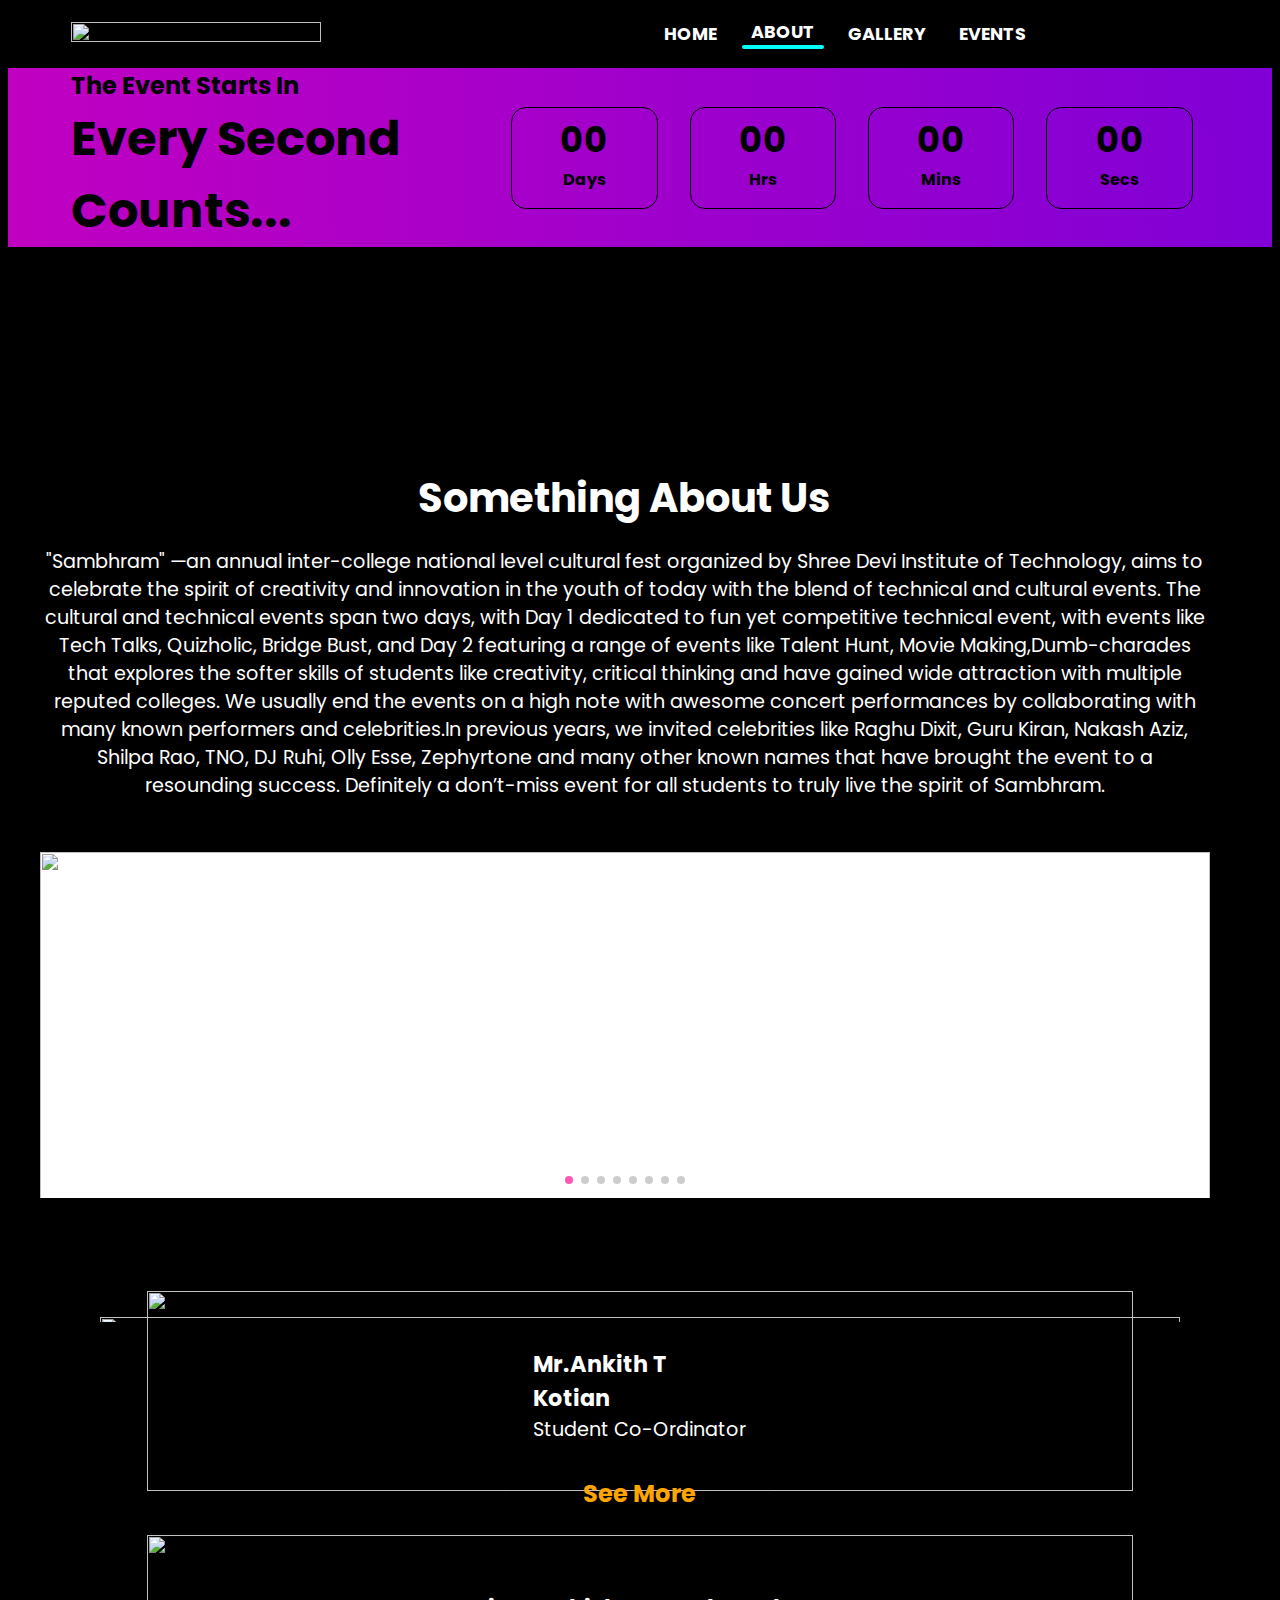
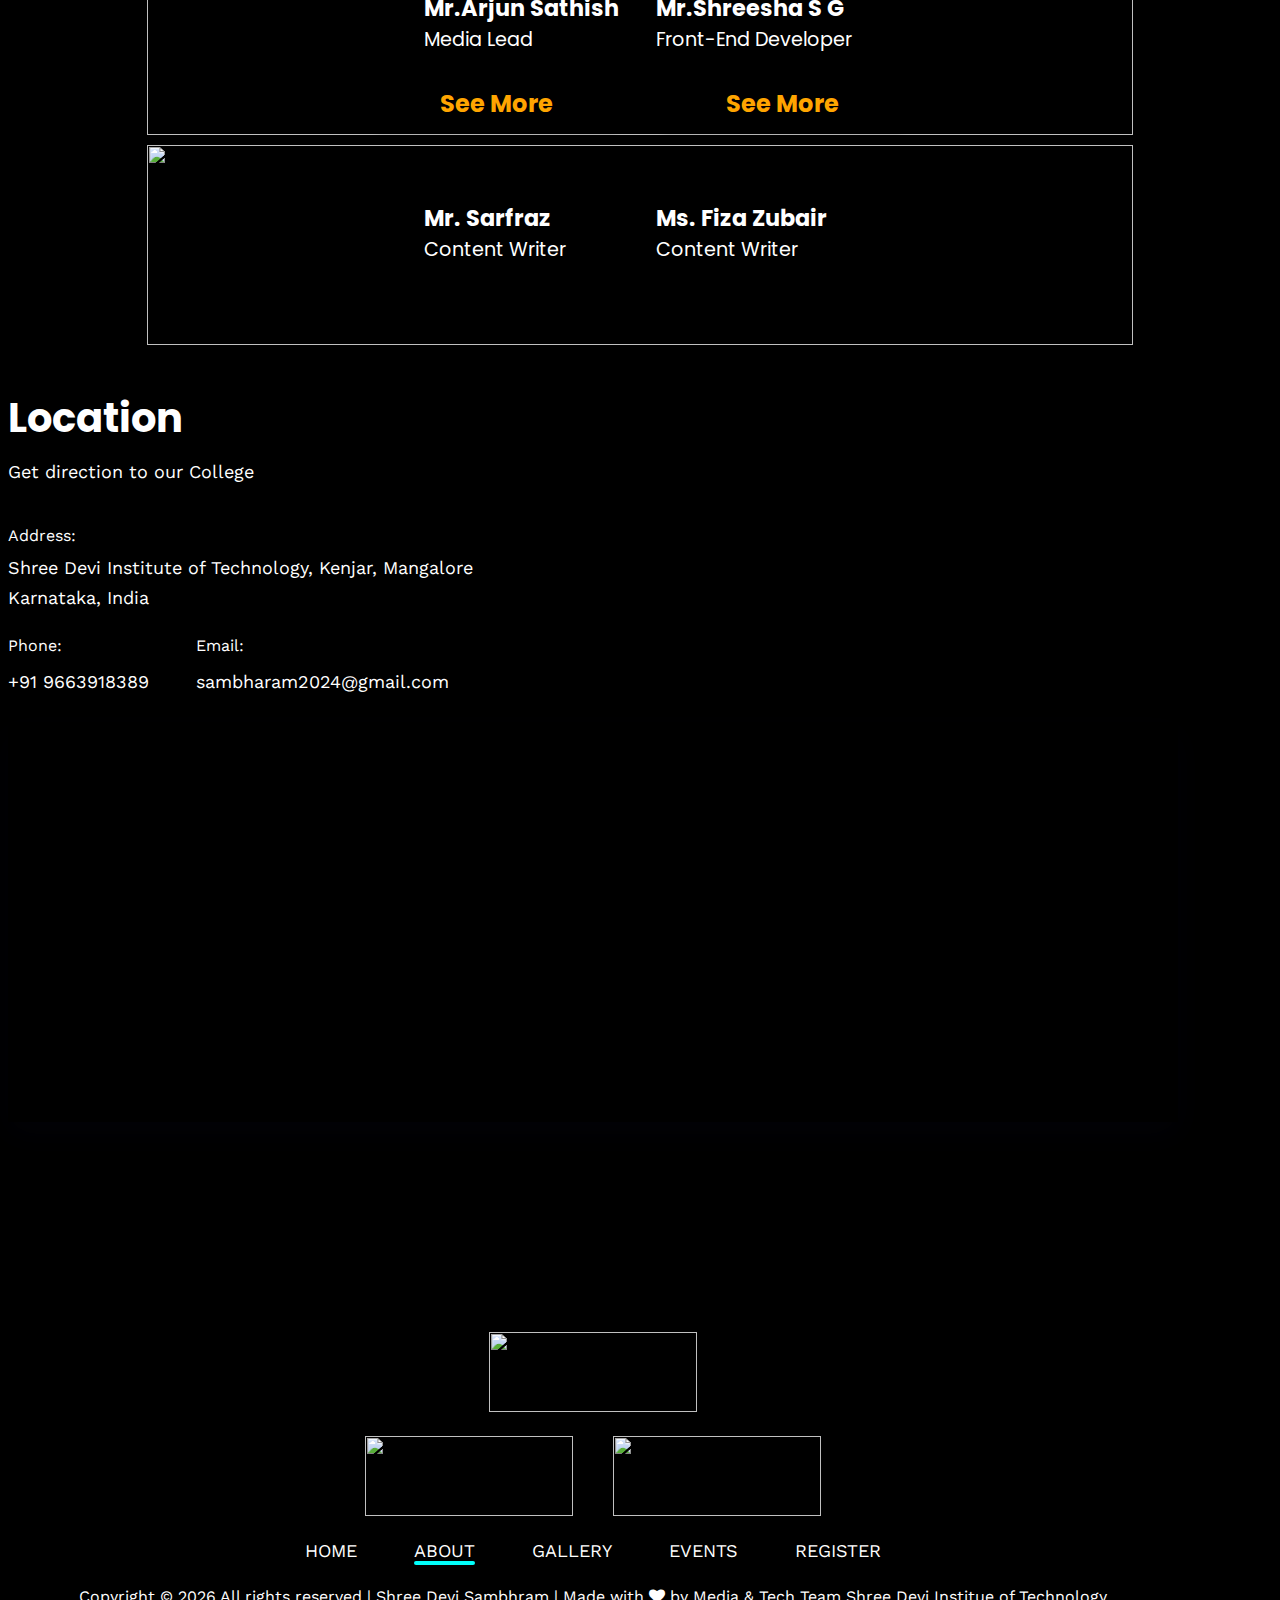
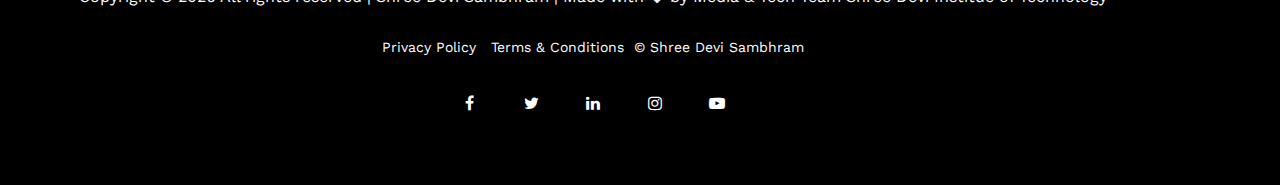
==== commit 7c5c244c: "Update about-us.html" ====
--- a/about-us.html
+++ b/about-us.html
@@ -149,28 +149,28 @@
                     <div id="aboutGallery" class="swiper mySwiper">
                         <div class="swiper-wrapper">
                             <div class="swiper-slide">
-                                <img src="https://ik.imagekit.io/sambhram23/img/galleryImages/ld2.jpeg" alt="" />
+                                <img src="https://ik.imagekit.io/sambhram23/img/galleryImages/ld2.jpeg" width="300px" height="500" alt="" />
                             </div>
                             <div class="swiper-slide">
-                                <img src="https://ik.imagekit.io/sambhram24/img/new/WhatsApp%20Image%202023-11-24%20at%2010.13.35%20AM.jpeg" alt="" />
+                                <img src="https://ik.imagekit.io/sambhram24/img/new/WhatsApp%20Image%202023-11-24%20at%2010.13.35%20AM.jpeg" width="300px" height="500" alt="" />
                             </div>
                             <div class="swiper-slide">
-                                <img src="https://ik.imagekit.io/sambhram23/img/galleryImages/ld3.jpeg" alt="" />
+                                <img src="https://ik.imagekit.io/sambhram23/img/galleryImages/ld3.jpeg" width="300px" height="500" alt="" />
                             </div>
                             <div class="swiper-slide">
-                                <img src="https://ik.imagekit.io/sambhram23/img/galleryImages/ld4.jpg" alt="" />
+                                <img src="https://ik.imagekit.io/sambhram23/img/galleryImages/ld4.jpg" width="300px" height="500" alt="" />
                             </div>
                             <div class="swiper-slide">
-                                <img style="width:auto;height:auto;" src="https://ik.imagekit.io/sambhram24/about%20us/A1.JPG" alt="" />
+                                <img style="width:auto;height:auto;" src="https://ik.imagekit.io/sambhram24/about%20us/A1.JPG" width="300px" height="500" alt="" />
                             </div>
                             <div class="swiper-slide">
-                                <img src="https://ik.imagekit.io/sambhram24/about%20us/SAN_6796.jpg" alt="" />
+                                <img src="https://ik.imagekit.io/sambhram24/about%20us/SAN_6796.jpg" width="300px" height="500" alt="" />
                             </div>
                             <div class="swiper-slide">
-                                <img src="https://ik.imagekit.io/sambhram24/about%20us/SAN_7025.JPG" alt="" />
+                                <img src="https://ik.imagekit.io/sambhram24/about%20us/SAN_7025.JPG" width="300px" height="500" alt="" />
                             </div>
                             <div class="swiper-slide">
-                                <img src="https://ik.imagekit.io/sambhram24/about%20us/ph1.jpg" alt="" />
+                                <img src="https://ik.imagekit.io/sambhram24/about%20us/ph1.jpg" width="300px" height="500" alt="" />
                             </div>
                         </div>
                         <div class="swiper-pagination"></div>
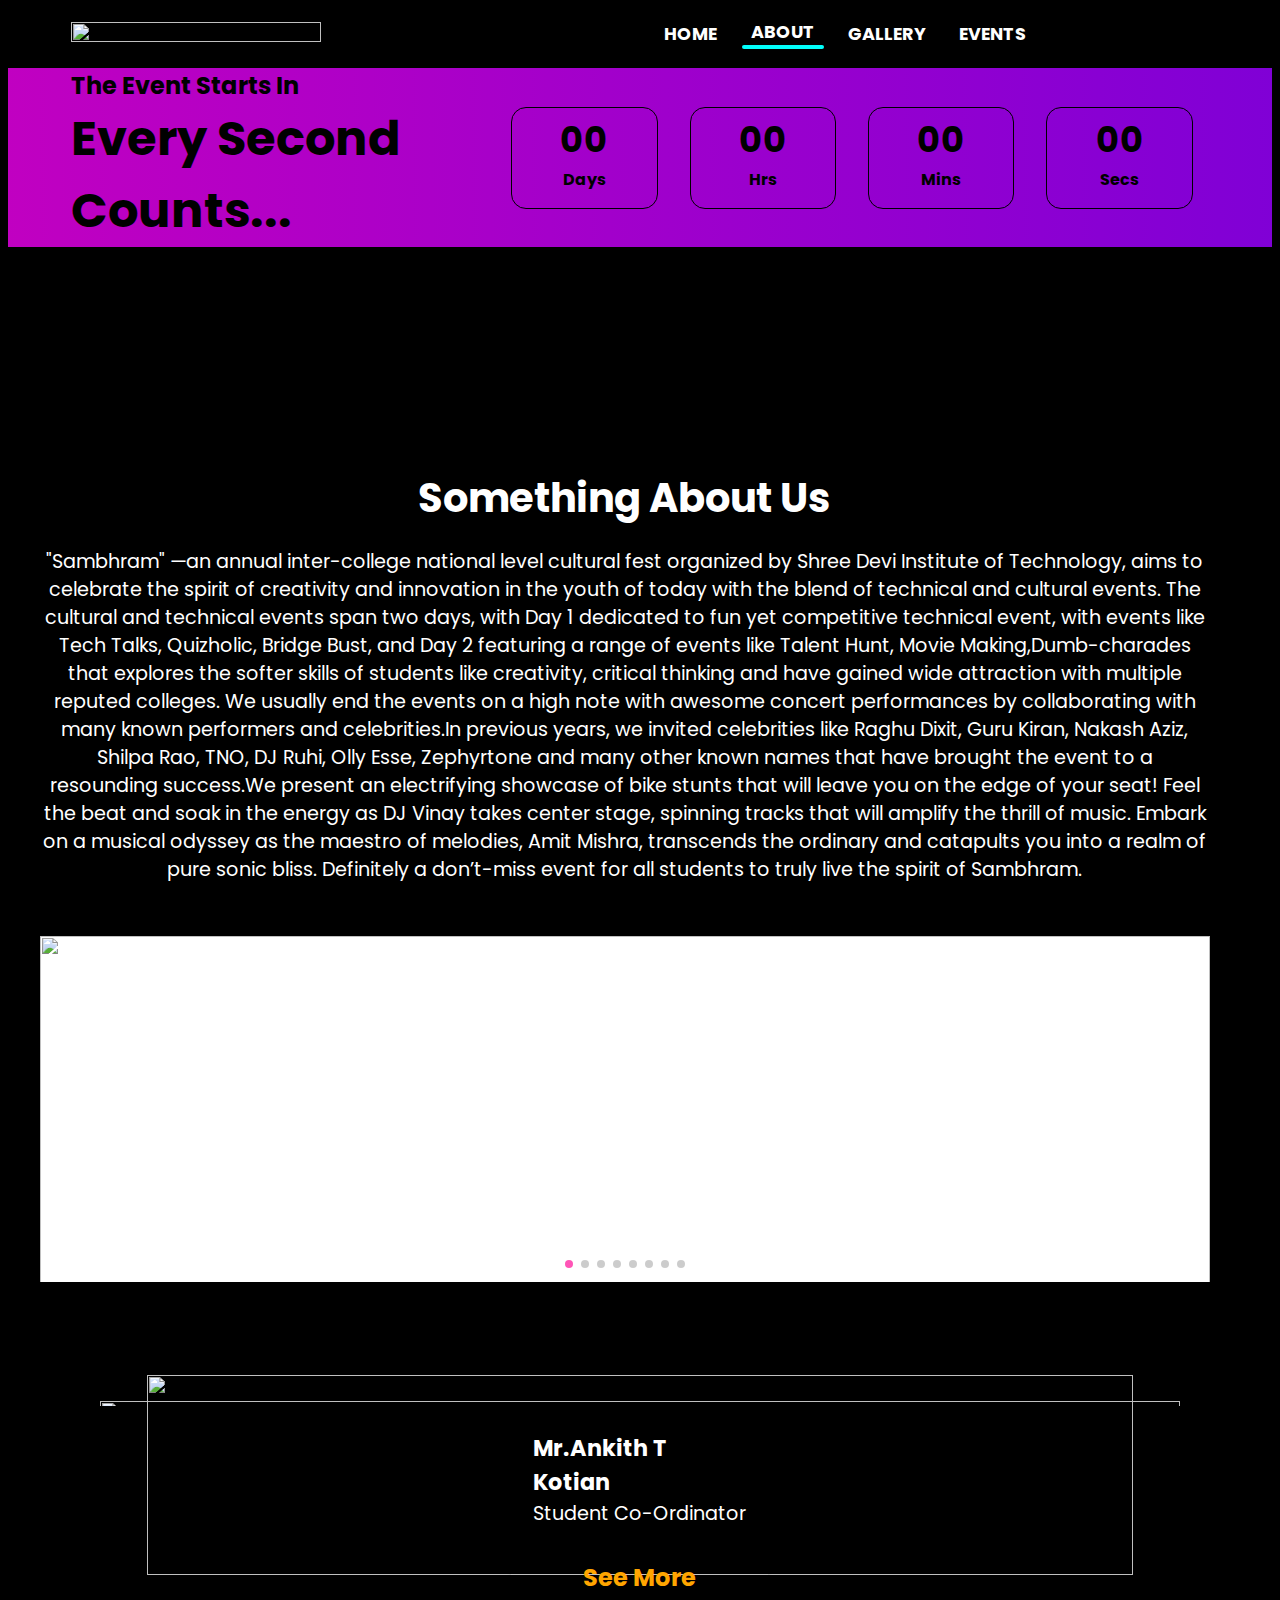
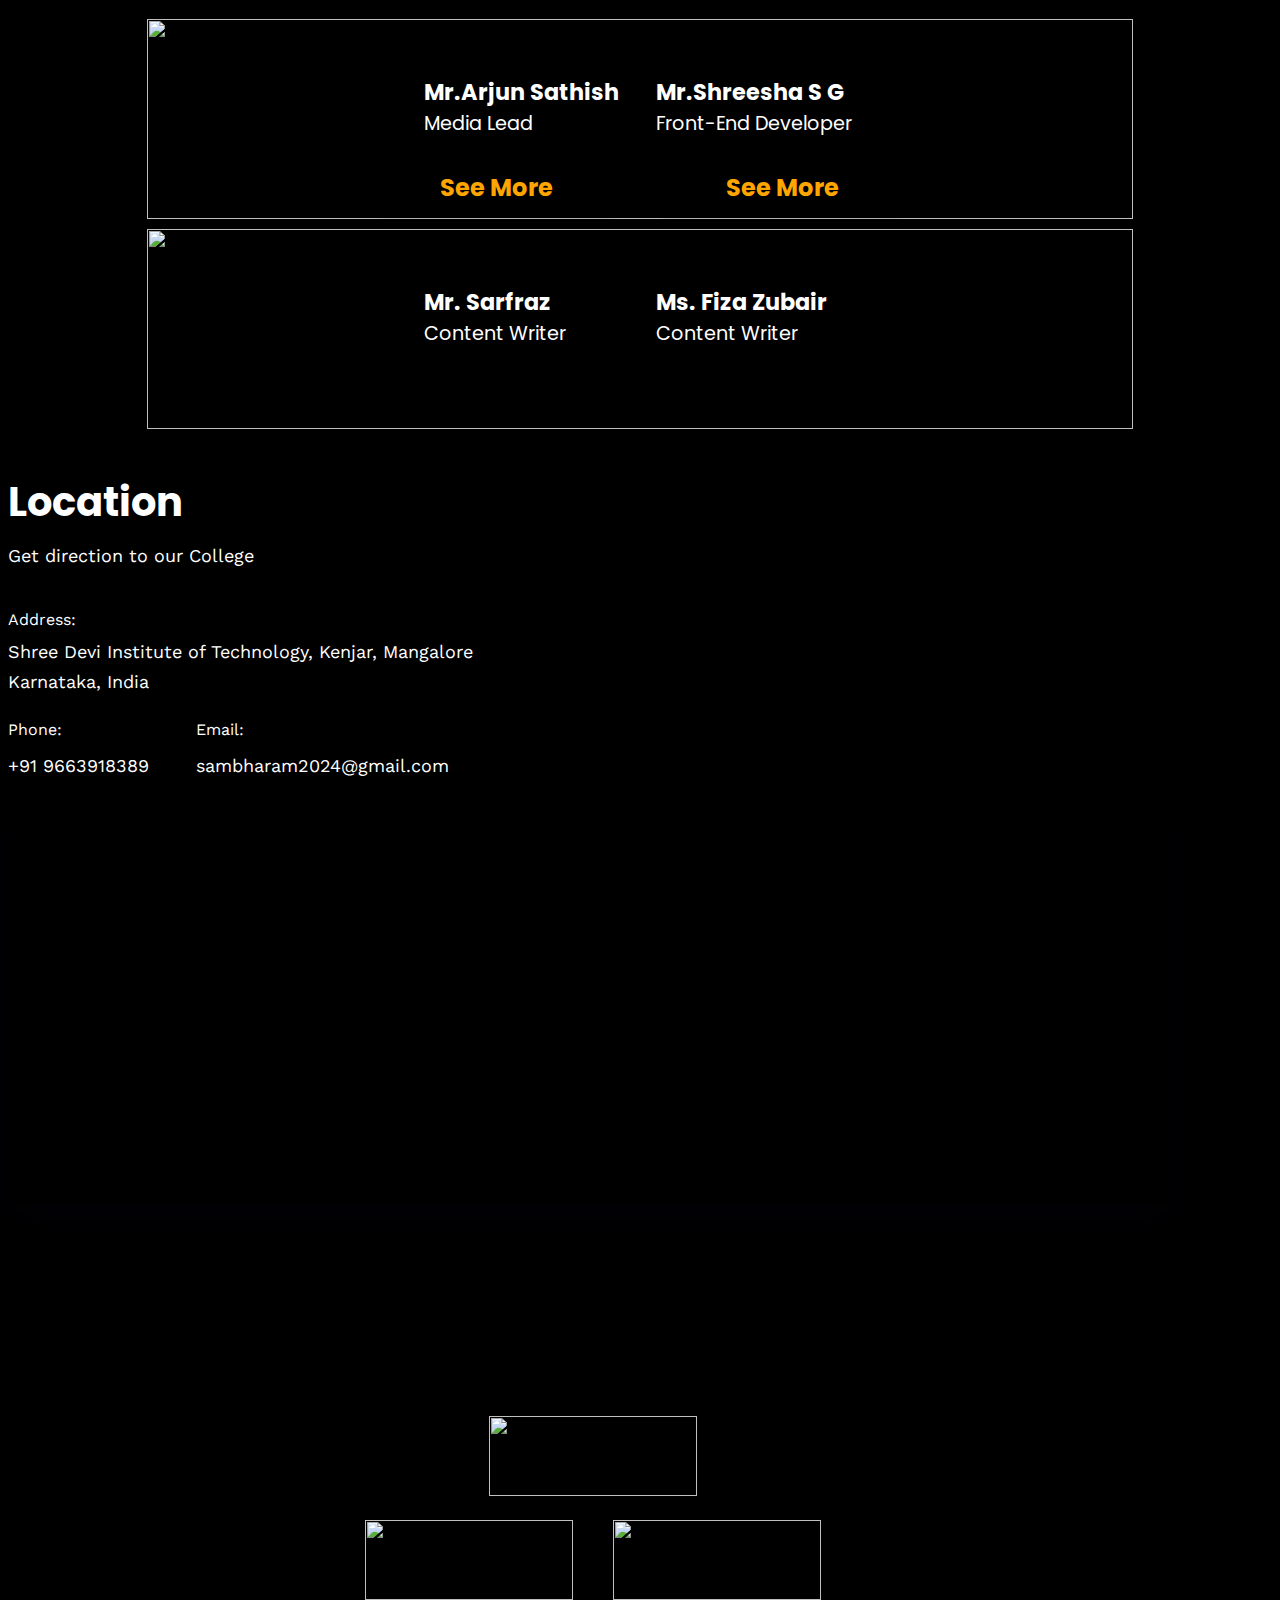
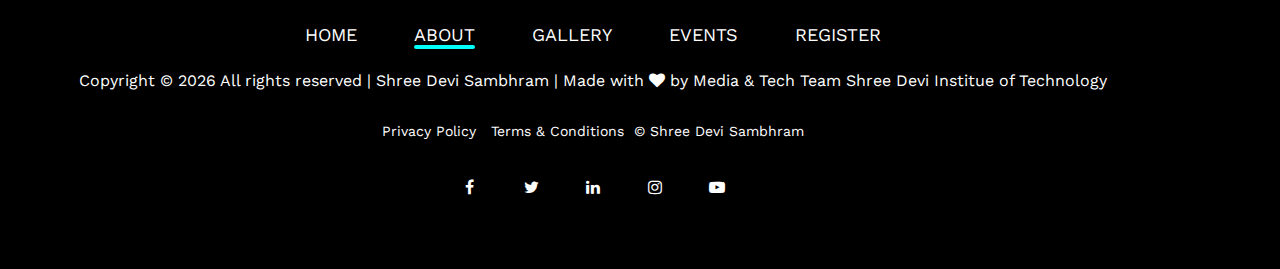
==== commit 62c4a729: "Update about-us.html" ====
--- a/about-us.html
+++ b/about-us.html
@@ -140,7 +140,7 @@
 
                                 The cultural and technical events span two days, with Day 1 dedicated to fun yet competitive technical event, with events like Tech Talks, Quizholic, Bridge Bust, and Day 2 featuring a range of events like Talent Hunt, Movie Making,Dumb-charades  that explores the softer skills of students like creativity, critical thinking and have gained wide attraction with multiple reputed colleges.
                                 
-                                We usually end the events on a high note with awesome concert performances by collaborating with many known performers and celebrities.In previous years, we invited celebrities like  Raghu Dixit, Guru Kiran, Nakash Aziz, Shilpa Rao, TNO, DJ Ruhi, Olly Esse, Zephyrtone and many other known names that have brought the event to a resounding success. Definitely a don’t-miss event for all students to truly live the spirit of Sambhram.</p>
+                                We usually end the events on a high note with awesome concert performances by collaborating with many known performers and celebrities.In previous years, we invited celebrities like  Raghu Dixit, Guru Kiran, Nakash Aziz, Shilpa Rao, TNO, DJ Ruhi, Olly Esse, Zephyrtone and many other known names that have brought the event to a resounding success.We present an electrifying showcase of bike stunts that will leave you on the edge of your seat! Feel the beat and soak in the energy as DJ Vinay takes center stage, spinning tracks that will amplify the thrill of music. Embark on a musical odyssey as the maestro of melodies, Amit Mishra, transcends the ordinary and catapults you into a realm of pure sonic bliss. Definitely a don’t-miss event for all students to truly live the spirit of Sambhram.</p>
                         </div>
                     </div>
                 </div>
